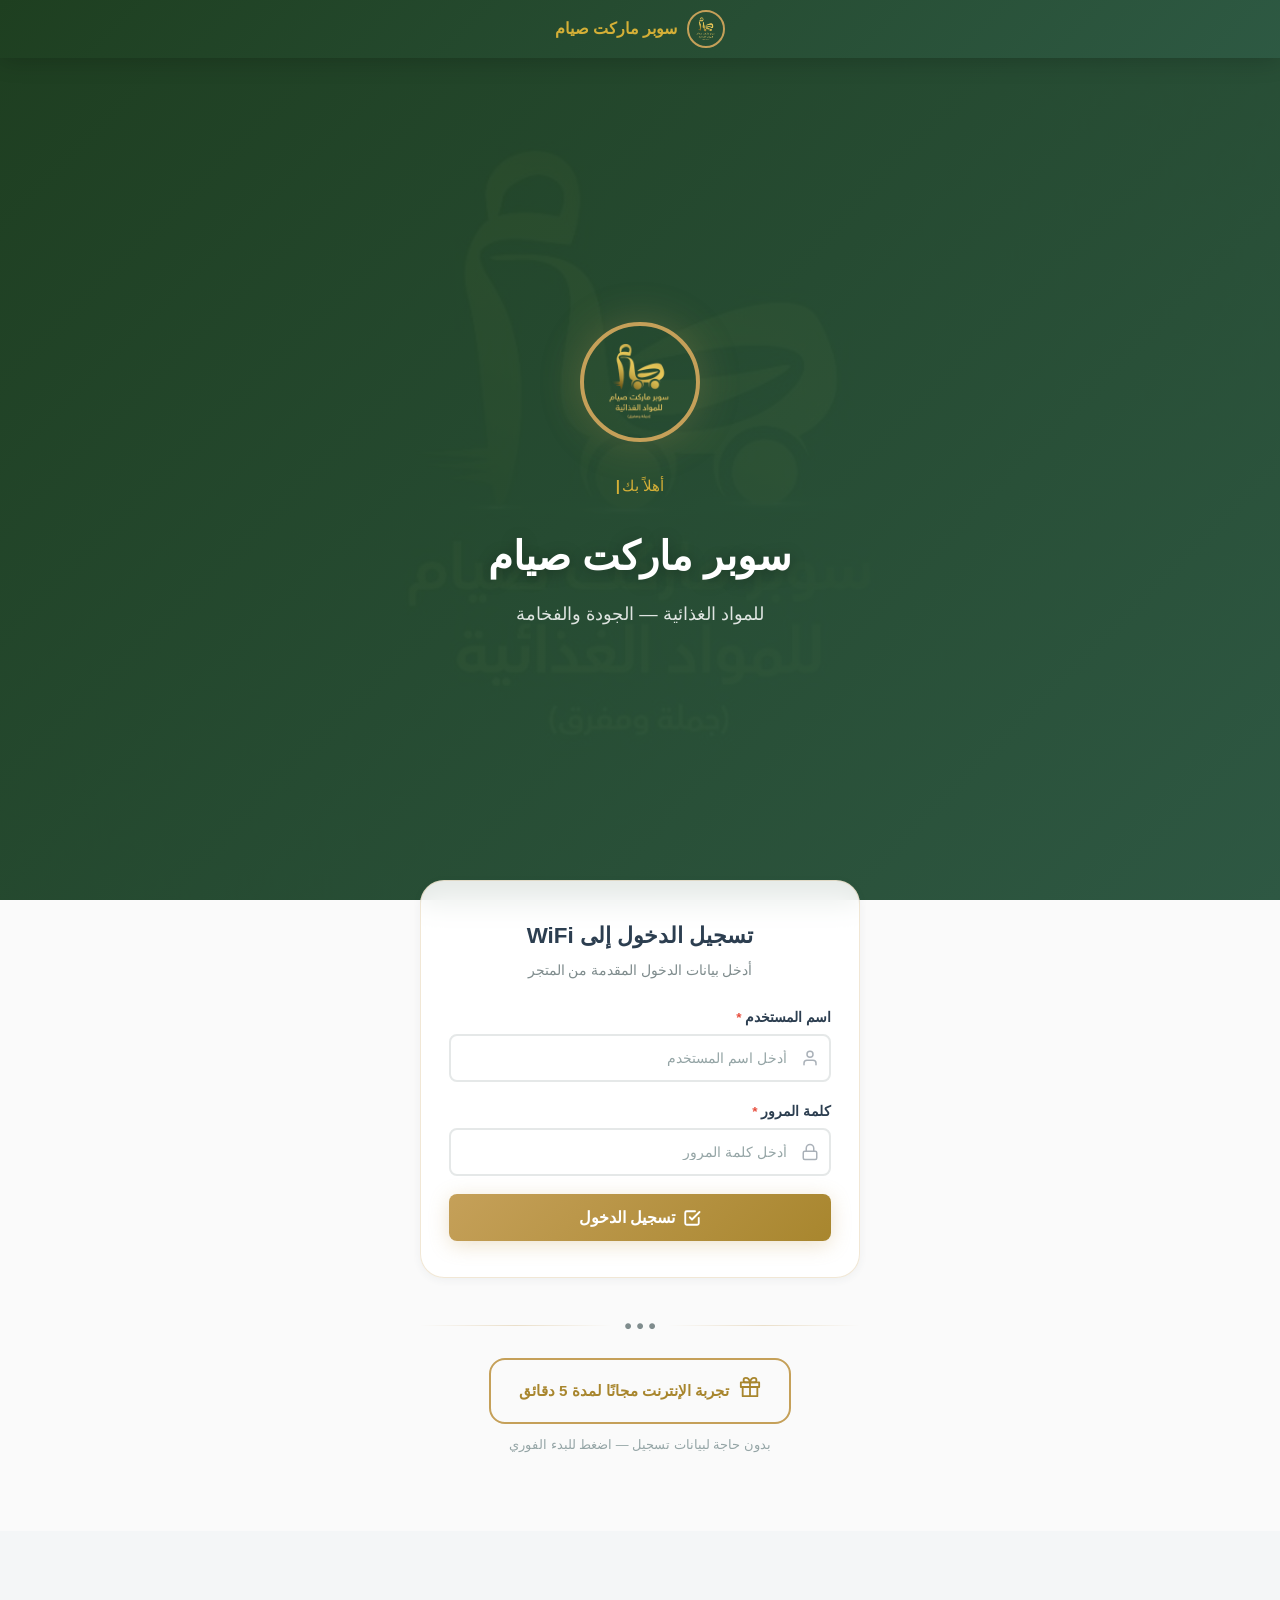
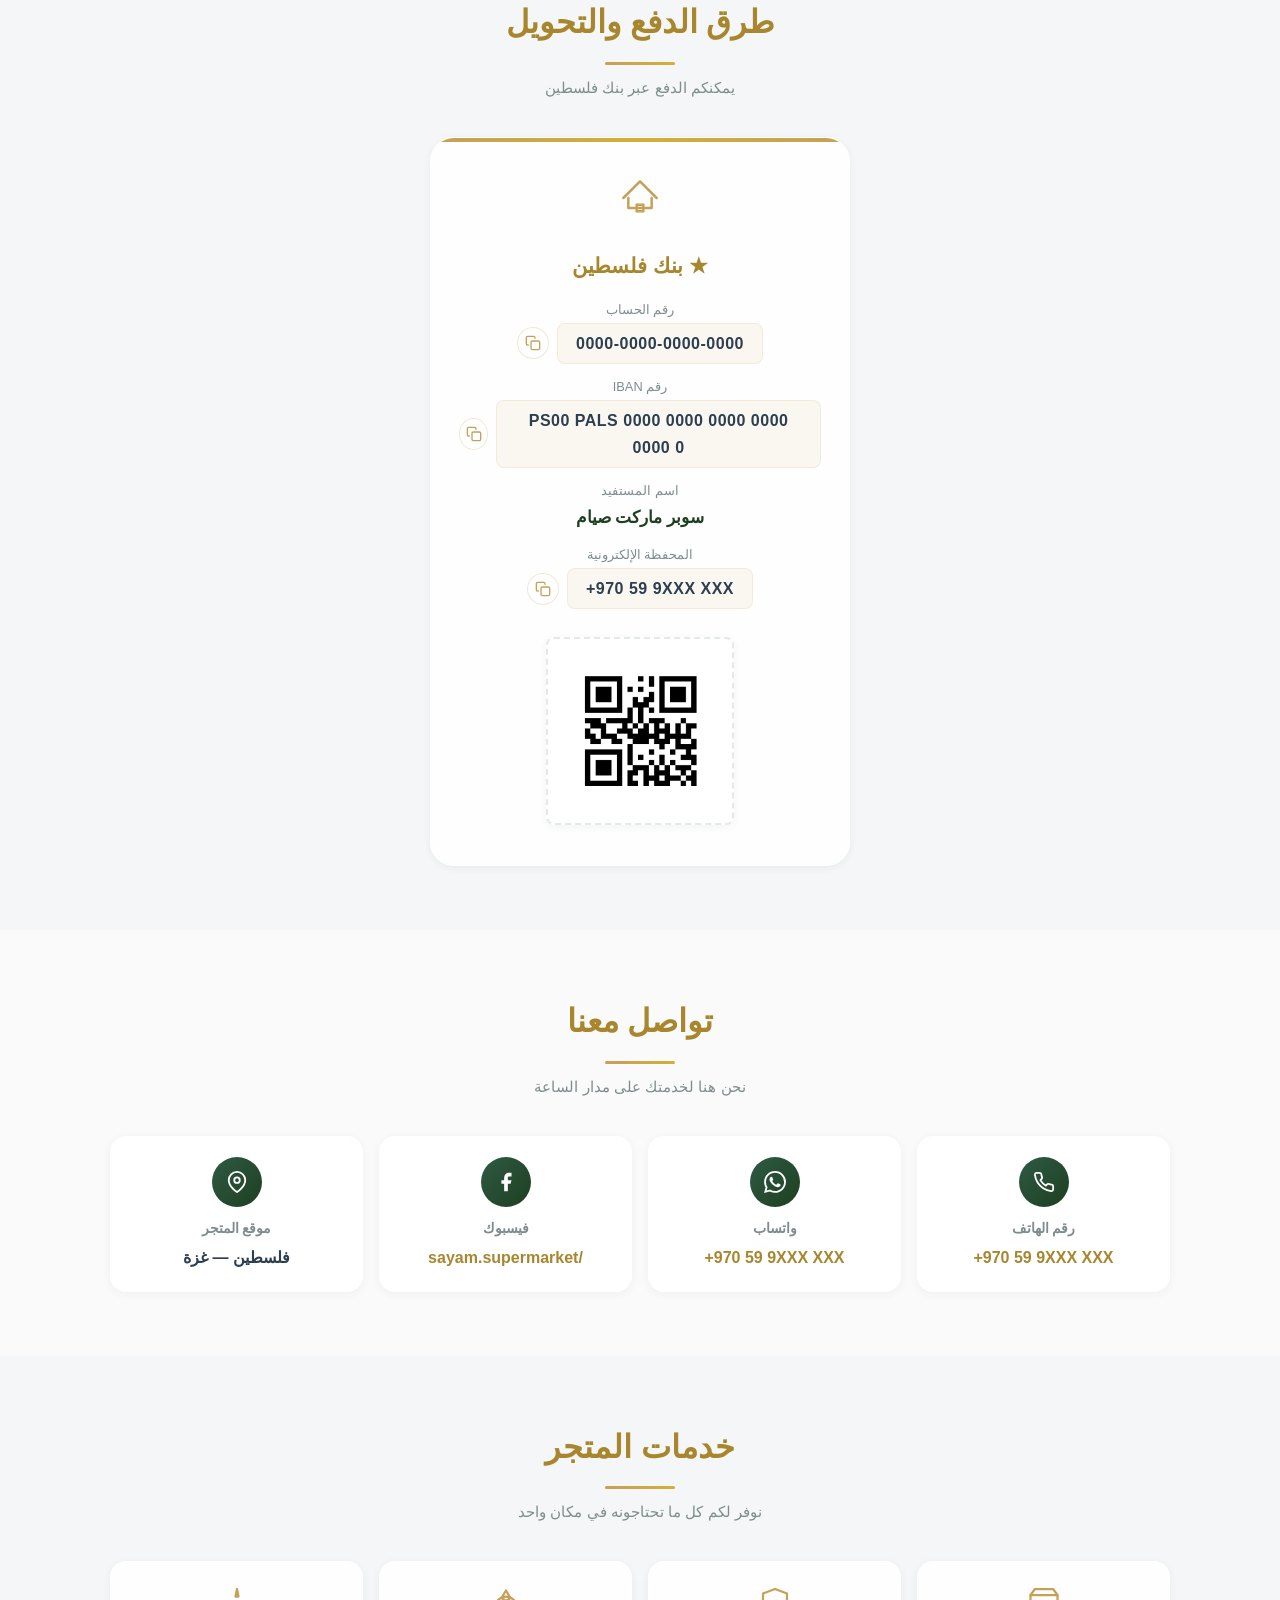
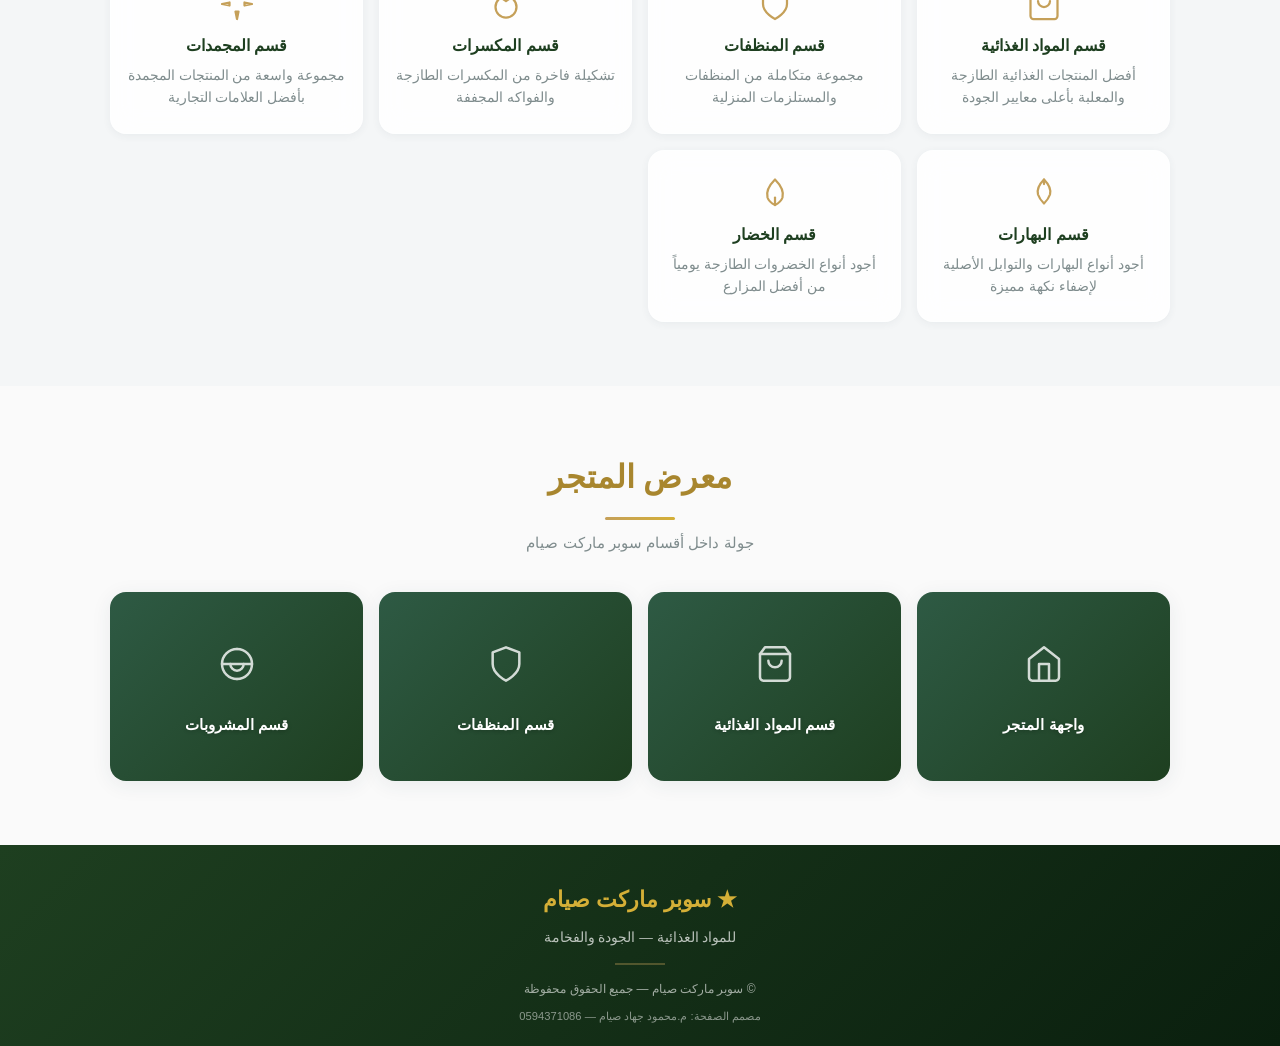
==== index.html @ f1953be9 "Rename indix.html to index.html" ====
<!DOCTYPE html>
<html lang="ar" dir="rtl">
<head>
  <meta charset="UTF-8">
  <meta name="viewport" content="width=device-width,initial-scale=1.0,maximum-scale=5.0,user-scalable=yes">
  <meta http-equiv="X-UA-Compatible" content="IE=edge">
  <title>سوبر ماركت صيام - WiFi Hotspot</title>
  <meta name="description" content="بوابة الدخول لشبكة WiFi - سوبر ماركت صيام">
  <meta name="theme-color" content="#1E3F20">
  <link rel="stylesheet" href="style.css">
</head>
<body>

  <!-- ===== HEADER ===== -->
  <header class="header">
    <div class="container">
      <div class="header-brand">
        <img src="images/logo.png" alt="سوبر ماركت صيام" class="header-logo">
        <span class="header-title">سوبر ماركت صيام</span>
      </div>
    </div>
  </header>

  <!-- ===== HERO ===== -->
  <section class="hero">
    <div class="hero-bg"></div>
    <div class="hero-content">
      <div class="hero-logo-wrap">
        <img src="images/logo.png" alt="سوبر ماركت صيام" class="hero-logo">
      </div>
      <div class="hero-typing" id="hero-typing"></div>
      <h1 class="hero-title">سوبر ماركت صيام</h1>
      <p class="hero-subtitle">للمواد الغذائية — الجودة والفخامة</p>
    </div>
  </section>

  <!-- ===== LOGIN ===== -->
  <section class="login-section">
    <div class="container">

      <div class="login-card glass-card gold-border">
        <div class="login-card-header">
          <h2>تسجيل الدخول إلى WiFi</h2>
          <p>أدخل بيانات الدخول المقدمة من المتجر</p>
        </div>
        <form id="login-form" action="$(link-login-only)" method="post" autocomplete="off">
          <input type="hidden" name="dst" value="$(link-orig)">
          <input type="hidden" name="popup" value="true">
          <div class="form-group">
            <label for="login-username">اسم المستخدم <span class="required">*</span></label>
            <div class="input-wrapper">
              <span class="input-icon">
                <svg viewBox="0 0 24 24" width="18" height="18" fill="none" stroke="currentColor" stroke-width="2" stroke-linecap="round" stroke-linejoin="round"><path d="M20 21v-2a4 4 0 0 0-4-4H8a4 4 0 0 0-4 4v2"/><circle cx="12" cy="7" r="4"/></svg>
              </span>
              <input type="text" id="login-username" name="username" placeholder="أدخل اسم المستخدم" required autocomplete="username">
            </div>
          </div>
          <div class="form-group">
            <label for="login-password">كلمة المرور <span class="required">*</span></label>
            <div class="input-wrapper">
              <span class="input-icon">
                <svg viewBox="0 0 24 24" width="18" height="18" fill="none" stroke="currentColor" stroke-width="2" stroke-linecap="round" stroke-linejoin="round"><rect x="3" y="11" width="18" height="11" rx="2" ry="2"/><path d="M7 11V7a5 5 0 0 1 10 0v4"/></svg>
              </span>
              <input type="password" id="login-password" name="password" placeholder="أدخل كلمة المرور" required autocomplete="current-password">
            </div>
          </div>
          <button type="submit" id="login-btn" class="btn btn-primary">
            <svg viewBox="0 0 24 24" width="18" height="18" fill="none" stroke="currentColor" stroke-width="2.5" stroke-linecap="round" stroke-linejoin="round"><polyline points="9 11 12 14 22 4"/><path d="M21 12v7a2 2 0 0 1-2 2H5a2 2 0 0 1-2-2V5a2 2 0 0 1 2-2h11"/></svg>
            تسجيل الدخول
          </button>
        </form>
      </div>

      <div class="trial-section">
        <div class="trial-divider"><span>&#9679; &#9679; &#9679;</span></div>
        <a href="$(link-login-only)?dst=$(link-orig-esc)&username=T-$(mac-esc)" class="trial-btn" rel="nofollow">
          <span class="trial-btn-icon">
            <svg viewBox="0 0 24 24" width="22" height="22" fill="none" stroke="currentColor" stroke-width="2" stroke-linecap="round" stroke-linejoin="round"><polyline points="20 12 20 22 4 22 4 12"/><rect x="2" y="7" width="20" height="5"/><line x1="12" y1="7" x2="12" y2="22"/><path d="M12 7H7.5a2.5 2.5 0 0 1 0-5C11 2 12 7 12 7z"/><path d="M12 7h4.5a2.5 2.5 0 0 0 0-5C13 2 12 7 12 7z"/></svg>
          </span>
          تجربة الإنترنت مجانًا لمدة 5 دقائق
        </a>
        <span class="trial-hint">بدون حاجة لبيانات تسجيل — اضغط للبدء الفوري</span>
      </div>

    </div>
  </section>

  <!-- ===== PAYMENT ===== -->
  <section class="section payment">
    <div class="container">
      <h2 class="section-title">طرق الدفع والتحويل</h2>
      <p class="section-subtitle">يمكنكم الدفع عبر بنك فلسطين</p>
      <div class="payment-single glass-card animate-on-scroll">
        <div class="payment-icon">
          <svg viewBox="0 0 24 24" width="40" height="40" fill="none" stroke="var(--gold)" stroke-width="1.5" stroke-linecap="round" stroke-linejoin="round"><polyline points="2 12 12 2 22 12"/><path d="M5 12v6h14v-6"/><rect x="10" y="16" width="4" height="4"/></svg>
        </div>
        <div class="payment-bank-name">&#9733; بنك فلسطين</div>
        <div class="payment-row">
          <div class="label">رقم الحساب</div>
          <div class="value-copy-wrap">
            <span class="value" dir="ltr">0000-0000-0000-0000</span>
            <button class="copy-btn" data-copy="0000-0000-0000-0000" data-msg="تم نسخ رقم الحساب" type="button" title="نسخ">
              <svg viewBox="0 0 24 24" width="16" height="16" fill="none" stroke="currentColor" stroke-width="2" stroke-linecap="round" stroke-linejoin="round"><rect x="9" y="9" width="13" height="13" rx="2" ry="2"/><path d="M5 15H4a2 2 0 0 1-2-2V4a2 2 0 0 1 2-2h9a2 2 0 0 1 2 2v1"/></svg>
            </button>
          </div>
        </div>
        <div class="payment-row">
          <div class="label">رقم IBAN</div>
          <div class="value-copy-wrap">
            <span class="value" dir="ltr">PS00 PALS 0000 0000 0000 0000 0000 0</span>
            <button class="copy-btn" data-copy="PS00 PALS 0000 0000 0000 0000 0000 0" data-msg="تم نسخ IBAN" type="button" title="نسخ">
              <svg viewBox="0 0 24 24" width="16" height="16" fill="none" stroke="currentColor" stroke-width="2" stroke-linecap="round" stroke-linejoin="round"><rect x="9" y="9" width="13" height="13" rx="2" ry="2"/><path d="M5 15H4a2 2 0 0 1-2-2V4a2 2 0 0 1 2-2h9a2 2 0 0 1 2 2v1"/></svg>
            </button>
          </div>
        </div>
        <div class="payment-row">
          <div class="label">اسم المستفيد</div>
          <span class="payment-beneficiary">سوبر ماركت صيام</span>
        </div>
        <div class="payment-row">
          <div class="label">المحفظة الإلكترونية</div>
          <div class="value-copy-wrap">
            <span class="value" dir="ltr">+970 59 9XXX XXX</span>
            <button class="copy-btn" data-copy="+970 59 9XXX XXX" data-msg="تم نسخ رقم المحفظة" type="button" title="نسخ">
              <svg viewBox="0 0 24 24" width="16" height="16" fill="none" stroke="currentColor" stroke-width="2" stroke-linecap="round" stroke-linejoin="round"><rect x="9" y="9" width="13" height="13" rx="2" ry="2"/><path d="M5 15H4a2 2 0 0 1-2-2V4a2 2 0 0 1 2-2h9a2 2 0 0 1 2 2v1"/></svg>
            </button>
          </div>
        </div>
        <div class="payment-qr-wrap">
          <img src="images/payment-qr.png" alt="QR Code بنك فلسطين" class="payment-qr">
        </div>
      </div>
    </div>
  </section>

  <!-- ===== CONTACT ===== -->
  <section class="section contact">
    <div class="container">
      <h2 class="section-title">تواصل معنا</h2>
      <p class="section-subtitle">نحن هنا لخدمتك على مدار الساعة</p>
      <div class="contact-grid">

        <div class="contact-card glass-card animate-on-scroll stagger-1">
          <div class="contact-card-icon">
            <svg viewBox="0 0 24 24" width="22" height="22" fill="none" stroke="currentColor" stroke-width="2" stroke-linecap="round" stroke-linejoin="round"><path d="M22 16.92v3a2 2 0 0 1-2.18 2 19.79 19.79 0 0 1-8.63-3.07 19.5 19.5 0 0 1-6-6 19.79 19.79 0 0 1-3.07-8.67A2 2 0 0 1 4.11 2h3a2 2 0 0 1 2 1.72 12.84 12.84 0 0 0 .7 2.81 2 2 0 0 1-.45 2.11L8.09 9.91a16 16 0 0 0 6 6l1.27-1.27a2 2 0 0 1 2.11-.45 12.84 12.84 0 0 0 2.81.7A2 2 0 0 1 22 16.92z"/></svg>
          </div>
          <h3>رقم الهاتف</h3>
          <p class="value" dir="ltr"><a href="tel:+970599XXXXXXX">+970 59 9XXX XXX</a></p>
        </div>

        <div class="contact-card glass-card animate-on-scroll stagger-2">
          <div class="contact-card-icon">
            <svg viewBox="0 0 24 24" width="22" height="22" fill="currentColor"><path d="M17.472 14.382c-.297-.149-1.758-.867-2.03-.967-.273-.099-.471-.148-.67.15-.197.297-.767.966-.94 1.164-.173.199-.347.223-.644.075-.297-.15-1.255-.463-2.39-1.475-.883-.788-1.48-1.761-1.653-2.059-.173-.297-.018-.458.13-.606.134-.133.298-.347.446-.52.149-.174.198-.298.298-.497.099-.198.05-.371-.025-.52-.075-.149-.669-1.612-.916-2.207-.242-.579-.487-.5-.669-.51-.173-.008-.371-.01-.57-.01-.198 0-.52.074-.792.372-.272.297-1.04 1.016-1.04 2.479 0 1.462 1.065 2.875 1.213 3.074.149.198 2.096 3.2 5.077 4.487.709.306 1.262.489 1.694.625.712.227 1.36.195 1.871.118.571-.085 1.758-.719 2.006-1.413.248-.694.248-1.289.173-1.413-.074-.124-.272-.198-.57-.347m-5.421 7.403h-.004a9.87 9.87 0 01-5.031-1.378l-.361-.214-3.741.982.998-3.648-.235-.374a9.86 9.86 0 01-1.51-5.26c.001-5.45 4.436-9.884 9.888-9.884 2.64 0 5.122 1.03 6.988 2.898a9.825 9.825 0 012.893 6.994c-.003 5.45-4.437 9.884-9.885 9.884m8.413-18.297A11.815 11.815 0 0012.05 0C5.495 0 .16 5.335.157 11.892c0 2.096.547 4.142 1.588 5.945L.057 24l6.305-1.654a11.882 11.882 0 005.683 1.448h.005c6.554 0 11.89-5.335 11.893-11.893a11.821 11.821 0 00-3.48-8.413z"/></svg>
          </div>
          <h3>واتساب</h3>
          <p class="value" dir="ltr"><a href="https://wa.me/970599XXXXXXX" target="_blank" rel="noopener">+970 59 9XXX XXX</a></p>
        </div>

        <div class="contact-card glass-card animate-on-scroll stagger-3">
          <div class="contact-card-icon">
            <svg viewBox="0 0 24 24" width="22" height="22" fill="currentColor"><path d="M18 2h-3a5 5 0 00-5 5v3H7v4h3v8h4v-8h3l1-4h-4V7a1 1 0 011-1h3z"/></svg>
          </div>
          <h3>فيسبوك</h3>
          <p class="value"><a href="https://facebook.com/sayam.supermarket" target="_blank" rel="noopener">/sayam.supermarket</a></p>
        </div>

        <div class="contact-card glass-card animate-on-scroll stagger-4">
          <div class="contact-card-icon">
            <svg viewBox="0 0 24 24" width="22" height="22" fill="none" stroke="currentColor" stroke-width="2" stroke-linecap="round" stroke-linejoin="round"><path d="M21 10c0 7-9 13-9 13s-9-6-9-13a9 9 0 0118 0z"/><circle cx="12" cy="10" r="3"/></svg>
          </div>
          <h3>موقع المتجر</h3>
          <p class="value">فلسطين — غزة</p>
        </div>

      </div>
    </div>
  </section>

  <!-- ===== SERVICES ===== -->
  <section class="section services">
    <div class="container">
      <h2 class="section-title">خدمات المتجر</h2>
      <p class="section-subtitle">نوفر لكم كل ما تحتاجونه في مكان واحد</p>
      <div class="services-grid">

        <div class="service-card glass-card animate-on-scroll stagger-1">
          <span class="service-card-icon">
            <svg viewBox="0 0 24 24" width="36" height="36" fill="none" stroke="var(--gold)" stroke-width="1.5" stroke-linecap="round" stroke-linejoin="round"><path d="M6 2L3 6v14a2 2 0 002 2h14a2 2 0 002-2V6l-3-4z"/><line x1="3" y1="6" x2="21" y2="6"/><path d="M16 10a4 4 0 01-8 0"/></svg>
          </span>
          <h3>قسم المواد الغذائية</h3>
          <p>أفضل المنتجات الغذائية الطازجة والمعلبة بأعلى معايير الجودة</p>
        </div>

        <div class="service-card glass-card animate-on-scroll stagger-2">
          <span class="service-card-icon">
            <svg viewBox="0 0 24 24" width="36" height="36" fill="none" stroke="var(--gold)" stroke-width="1.5" stroke-linecap="round" stroke-linejoin="round"><path d="M12 22s8-4 8-10V5l-8-3-8 3v7c0 6 8 10 8 10z"/></svg>
          </span>
          <h3>قسم المنظفات</h3>
          <p>مجموعة متكاملة من المنظفات والمستلزمات المنزلية</p>
        </div>

        <div class="service-card glass-card animate-on-scroll stagger-3">
          <span class="service-card-icon">
            <svg viewBox="0 0 24 24" width="36" height="36" fill="none" stroke="var(--gold)" stroke-width="1.5" stroke-linecap="round" stroke-linejoin="round"><circle cx="12" cy="14" r="7"/><path d="M9 8l3-5 3 5-3 2z"/></svg>
          </span>
          <h3>قسم المكسرات</h3>
          <p>تشكيلة فاخرة من المكسرات الطازجة والفواكه المجففة</p>
        </div>

        <div class="service-card glass-card animate-on-scroll stagger-4">
          <span class="service-card-icon">
            <svg viewBox="0 0 24 24" width="36" height="36" fill="none" stroke="var(--gold)" stroke-width="1.5" stroke-linecap="round" stroke-linejoin="round"><path d="M12 2l1 5h-2zM12 22l-1-5h2zM2 12l5-1v2zM22 12l-5-1v2z"/></svg>
          </span>
          <h3>قسم المجمدات</h3>
          <p>مجموعة واسعة من المنتجات المجمدة بأفضل العلامات التجارية</p>
        </div>

        <div class="service-card glass-card animate-on-scroll stagger-5">
          <span class="service-card-icon">
            <svg viewBox="0 0 24 24" width="36" height="36" fill="none" stroke="var(--gold)" stroke-width="1.5" stroke-linecap="round" stroke-linejoin="round"><path d="M12 3c-3 3-5 6-4 10 1 3 3 5 4 6 1-1 3-3 4-6 1-4-1-7-4-10z"/><line x1="12" y1="3" x2="12" y2="6"/></svg>
          </span>
          <h3>قسم البهارات</h3>
          <p>أجود أنواع البهارات والتوابل الأصلية لإضفاء نكهة مميزة</p>
        </div>

        <div class="service-card glass-card animate-on-scroll stagger-6">
          <span class="service-card-icon">
            <svg viewBox="0 0 24 24" width="36" height="36" fill="none" stroke="var(--gold)" stroke-width="1.5" stroke-linecap="round" stroke-linejoin="round"><path d="M12 3c-4 4-6 8-5 12 1 3 5 5 5 5s4-2 5-5c1-4-1-8-5-12z"/><line x1="12" y1="15" x2="12" y2="20"/></svg>
          </span>
          <h3>قسم الخضار</h3>
          <p>أجود أنواع الخضروات الطازجة يومياً من أفضل المزارع</p>
        </div>

      </div>
    </div>
  </section>

  <!-- ===== GALLERY ===== -->
  <section class="section gallery">
    <div class="container">
      <h2 class="section-title">معرض المتجر</h2>
      <p class="section-subtitle">جولة داخل أقسام سوبر ماركت صيام</p>
      <div class="gallery-grid">

        <div class="gallery-item animate-on-scroll stagger-1">
          <img src="images/store.jpg" alt="سوبر ماركت صيام - واجهة المتجر">
          <div class="gallery-placeholder" style="display:none">
            <span class="gallery-placeholder-icon">
              <svg viewBox="0 0 24 24" width="40" height="40" fill="none" stroke="currentColor" stroke-width="1.5" stroke-linecap="round" stroke-linejoin="round"><path d="M3 9l9-7 9 7v11a2 2 0 01-2 2H5a2 2 0 01-2-2z"/><polyline points="9 22 9 12 15 12 15 22"/></svg>
            </span>
            <span>واجهة المتجر</span>
          </div>
        </div>

        <div class="gallery-item animate-on-scroll stagger-2">
          <div class="gallery-placeholder">
            <span class="gallery-placeholder-icon">
              <svg viewBox="0 0 24 24" width="40" height="40" fill="none" stroke="currentColor" stroke-width="1.5" stroke-linecap="round" stroke-linejoin="round"><path d="M6 2L3 6v14a2 2 0 002 2h14a2 2 0 002-2V6l-3-4z"/><line x1="3" y1="6" x2="21" y2="6"/><path d="M16 10a4 4 0 01-8 0"/></svg>
            </span>
            <span>قسم المواد الغذائية</span>
          </div>
        </div>

        <div class="gallery-item animate-on-scroll stagger-3">
          <div class="gallery-placeholder">
            <span class="gallery-placeholder-icon">
              <svg viewBox="0 0 24 24" width="40" height="40" fill="none" stroke="currentColor" stroke-width="1.5" stroke-linecap="round" stroke-linejoin="round"><path d="M12 22s8-4 8-10V5l-8-3-8 3v7c0 6 8 10 8 10z"/></svg>
            </span>
            <span>قسم المنظفات</span>
          </div>
        </div>

        <div class="gallery-item animate-on-scroll stagger-4">
          <div class="gallery-placeholder">
            <span class="gallery-placeholder-icon">
              <svg viewBox="0 0 24 24" width="40" height="40" fill="none" stroke="currentColor" stroke-width="1.5" stroke-linecap="round" stroke-linejoin="round"><path d="M12 21a9 9 0 010-18"/><path d="M12 3a9 9 0 010 18"/><path d="M3 12h18"/><path d="M16 12a4 4 0 01-8 0"/></svg>
            </span>
            <span>قسم المشروبات</span>
          </div>
        </div>

      </div>
    </div>
  </section>

  <!-- ===== FOOTER ===== -->
  <footer class="footer">
    <div class="container">
      <div class="footer-brand">&#9733; سوبر ماركت <span class="footer-gold">صيام</span></div>
      <p class="footer-text">للمواد الغذائية — الجودة والفخامة</p>
      <div class="footer-divider"></div>
      <p class="footer-copyright">&copy; سوبر ماركت صيام — جميع الحقوق محفوظة</p>
      <p class="footer-credit">مصمم الصفحة: م.محمود جهاد صيام — 0594371086</p>
    </div>
  </footer>

  <script src="script.js"></script>
</body>
</html>
---- style.css ----
/* ========================================
   سوبر ماركت صيام - MikroTik Hotspot Portal
   style.css — الهوية الذهبية الفاخرة
   ======================================== */

/* ===== CUSTOM PROPERTIES (قابلة للتعديل) ===== */
:root {
  --gold: #C5A059;
  --gold-light: #D4AF37;
  --gold-dark: #A8862E;
  --green-dark: #1E3F20;
  --green-medium: #2E5A44;
  --charcoal: #2C3E50;
  --bg-main: #FAFAFA;
  --bg-card: #FFFFFF;
  --bg-secondary: #F4F6F7;
  --text-body: #2C3E50;
  --text-muted: #7F8C8D;
  --text-light: #95A5A6;
  --border-light: #E5E8E8;
  --shadow-sm: 0 2px 8px rgba(44,62,80,.06);
  --shadow-md: 0 4px 20px rgba(44,62,80,.08);
  --shadow-lg: 0 8px 40px rgba(44,62,80,.12);
  --shadow-gold: 0 4px 20px rgba(197,160,89,.3);
  --glass-bg: rgba(255,255,255,.88);
  --glass-border: 1px solid rgba(255,255,255,.3);
  --glass-blur: blur(14px);
  --radius-sm: 8px;
  --radius-md: 16px;
  --radius-lg: 24px;
  --max-width: 1100px;
  --font-main: 'Segoe UI',Tahoma,Arial,sans-serif;
}

/* ===== RESET ===== */
*,*::before,*::after{margin:0;padding:0;box-sizing:border-box}
html{scroll-behavior:smooth;-webkit-text-size-adjust:100%}
body{
  font-family:var(--font-main);font-size:1rem;line-height:1.7;
  color:var(--text-body);background:var(--bg-main);
  direction:rtl;min-height:100vh;overflow-x:hidden
}
a{text-decoration:none;color:inherit}
img{max-width:100%;height:auto;display:block}
ul{list-style:none}

/* ===== KEYFRAMES ===== */
@keyframes fadeInUp{from{opacity:0;transform:translateY(30px)}to{opacity:1;transform:translateY(0)}}
@keyframes fadeIn{from{opacity:0}to{opacity:1}}
@keyframes scaleIn{from{opacity:0;transform:scale(.9)}to{opacity:1;transform:scale(1)}}
@keyframes pulse{0%,100%{transform:scale(1)}50%{transform:scale(1.05)}}
@keyframes slideDown{from{opacity:0;transform:translateY(-20px)}to{opacity:1;transform:translateY(0)}}
@keyframes shimmer{0%{background-position:-200% 0}100%{background-position:200% 0}}
@keyframes goldPulse{0%,100%{box-shadow:0 0 0 0 rgba(197,160,89,.4)}50%{box-shadow:0 0 0 12px rgba(197,160,89,0)}}
@keyframes goldenAura{0%,100%{box-shadow:0 0 25px rgba(197,160,89,.2),0 0 50px rgba(197,160,89,.08);border-color:var(--gold)}50%{box-shadow:0 0 45px rgba(197,160,89,.35),0 0 90px rgba(197,160,89,.15),0 0 130px rgba(197,160,89,.06);border-color:var(--gold-light)}}
@keyframes float{0%,100%{transform:translateY(0)}50%{transform:translateY(6px)}}
@keyframes glow{0%,100%{text-shadow:0 0 8px rgba(197,160,89,.3)}50%{text-shadow:0 0 20px rgba(197,160,89,.6)}}
@keyframes bgShift{0%{background-position:0% 50%}50%{background-position:100% 50%}100%{background-position:0% 50%}}
@keyframes countIn{from{opacity:0;transform:translateY(10px)}to{opacity:1;transform:translateY(0)}}

/* ===== UTILITY ===== */
.container{width:100%;max-width:var(--max-width);margin:0 auto;padding:0 20px}
.section{padding:64px 0}
.section-title{
  font-size:2rem;color:var(--gold-dark);text-align:center;margin-bottom:10px;
  font-weight:800;position:relative
}
.section-title::after{
  content:'';display:block;width:70px;height:3px;
  background:linear-gradient(90deg,var(--gold),var(--gold-light));
  margin:12px auto 0;border-radius:2px
}
.section-subtitle{text-align:center;color:var(--text-muted);font-size:.95rem;margin-bottom:36px}
.glass-card{
  background:var(--glass-bg);backdrop-filter:var(--glass-blur);
  -webkit-backdrop-filter:var(--glass-blur);border:var(--glass-border);
  border-radius:var(--radius-md);box-shadow:var(--shadow-sm);
  transition:transform .35s ease,box-shadow .35s ease
}
.glass-card:hover{transform:translateY(-4px);box-shadow:var(--shadow-md)}
.gold-border{border:1px solid rgba(197,160,89,.25)}

/* ===== HEADER ===== */
.header{
  position:fixed;top:0;left:0;right:0;z-index:1000;
  background:linear-gradient(135deg,rgba(30,63,32,.97),rgba(46,90,68,.97));
  color:#fff;padding:10px 0;box-shadow:0 2px 24px rgba(0,0,0,.2);
  animation:slideDown .4s ease
}
.header .container{display:flex;align-items:center;justify-content:center}
.header-brand{display:flex;align-items:center;gap:10px}
.header-logo{width:38px;height:38px;border-radius:50%;object-fit:cover;border:2px solid var(--gold);flex-shrink:0}
.header-title{font-size:1rem;font-weight:700;color:var(--gold-light)}
@media(max-width:640px){
  .header-logo{width:32px;height:32px}
  .header-title{font-size:.9rem}
}

/* ===== HERO ===== */
.hero{
  position:relative;min-height:100vh;display:flex;align-items:center;justify-content:center;
  padding:90px 16px 50px;overflow:hidden;
  background:linear-gradient(135deg,#1E3F20 0%,#2E5A44 50%,#1E3F20 100%);
  background-size:200% 200%;animation:bgShift 12s ease infinite
}
.hero-bg{position:absolute;inset:0;background:url('images/background.jpg') center/cover no-repeat;z-index:0;opacity:.25}
.hero-bg::after{content:'';position:absolute;inset:0;background:linear-gradient(135deg,rgba(30,63,32,.85),rgba(46,90,68,.9));z-index:1}
.hero-content{position:relative;z-index:2;text-align:center;max-width:650px;width:100%}
.hero-logo-wrap{
  display:flex;justify-content:center;margin-bottom:20px;margin-top:40px;
  animation:scaleIn .8s ease;
  position:relative;z-index:1001
}
.hero-logo{
  width:120px;height:120px;border-radius:50%;object-fit:cover;
  border:4px solid var(--gold);box-shadow:0 0 40px rgba(197,160,89,.25);
  animation:goldenAura 3s ease infinite
}
.hero-title{
  font-size:2.5rem;color:#fff;font-weight:800;margin-bottom:8px;
  text-shadow:0 2px 16px rgba(0,0,0,.3);animation:glow 3s ease infinite
}
.hero-subtitle{font-size:1.15rem;color:rgba(255,255,255,.85);margin-bottom:28px;font-weight:300}
.hero-typing{
  font-size:.95rem;color:var(--gold-light);height:48px;
  padding:0;margin-bottom:12px;
  display:flex;align-items:center;justify-content:center;overflow:hidden;
  animation:fadeIn .5s ease
}
.hero-typing::after{
  content:'|';display:inline;animation:blink 1s step-end infinite;
  color:var(--gold-light);font-weight:700;margin-right:2px
}
@keyframes blink{50%{opacity:0}}

/* ===== LOGIN ===== */
.login-section{position:relative;margin-top:-20px;z-index:3;padding-bottom:40px}
.login-card{max-width:440px;margin:0 auto;padding:36px 28px;animation:scaleIn .5s ease;border-radius:var(--radius-lg)}
.login-card-header{text-align:center;margin-bottom:24px}
.login-card-header h2{font-size:1.4rem;color:var(--charcoal);margin-bottom:4px}
.login-card-header p{color:var(--text-muted);font-size:.85rem}
.form-group{margin-bottom:18px}
.form-group label{display:block;font-size:.85rem;font-weight:600;color:var(--charcoal);margin-bottom:5px}
.form-group label .required{color:#e74c3c}
.input-wrapper{position:relative}
.input-wrapper .input-icon{position:absolute;right:12px;top:50%;transform:translateY(-50%);opacity:.4;pointer-events:none;display:flex}
.input-wrapper input{
  width:100%;padding:13px 42px 13px 14px;
  font-size:16px;font-family:var(--font-main);
  border:2px solid var(--border-light);border-radius:var(--radius-sm);
  background:var(--bg-card);color:var(--charcoal);
  transition:border-color .25s ease,box-shadow .25s ease;
  outline:none;-webkit-appearance:none
}
.input-wrapper input:focus{border-color:var(--gold);box-shadow:0 0 0 3px rgba(197,160,89,.12)}
.input-wrapper input::placeholder{color:var(--text-light);font-size:.85rem}

.btn svg{flex-shrink:0}
.btn{
  display:inline-flex;align-items:center;justify-content:center;gap:8px;
  padding:14px 24px;font-size:1rem;font-weight:700;
  font-family:var(--font-main);border:none;border-radius:var(--radius-sm);
  cursor:pointer;transition:all .25s ease;width:100%;text-align:center;
  -webkit-tap-highlight-color:transparent;user-select:none;position:relative;overflow:hidden
}
.btn-primary{
  background:linear-gradient(135deg,var(--gold),var(--gold-dark));
  color:#fff;box-shadow:var(--shadow-gold)
}
.btn-primary:hover,.btn-primary:focus-visible{transform:translateY(-2px);box-shadow:0 6px 25px rgba(197,160,89,.4)}
.btn-primary:active{transform:translateY(0)}
.btn-primary::after{
  content:'';position:absolute;top:-50%;left:-50%;width:200%;height:200%;
  background:linear-gradient(90deg,transparent,rgba(255,255,255,.15),transparent);
  transform:rotate(45deg) translateX(-100%);transition:transform .6s ease
}
.btn-primary:hover::after{transform:rotate(45deg) translateX(100%)}
.btn:disabled{opacity:.6;cursor:not-allowed;transform:none!important}

/* ===== TRIAL ===== */
.trial-section{text-align:center;padding:16px 0 36px}
.trial-divider{display:flex;align-items:center;gap:12px;margin:20px auto;max-width:440px}
.trial-divider::before,.trial-divider::after{content:'';flex:1;height:1px;background:linear-gradient(90deg,transparent,rgba(197,160,89,.3),transparent)}
.trial-divider span{font-size:.85rem;color:var(--text-muted);white-space:nowrap}
.trial-btn{
  display:inline-flex;align-items:center;justify-content:center;gap:10px;
  padding:14px 28px;font-size:.95rem;font-weight:700;
  font-family:var(--font-main);border:2px solid var(--gold);border-radius:var(--radius-md);
  cursor:pointer;transition:all .35s ease;
  background:transparent;color:var(--gold-dark);text-decoration:none;
  -webkit-tap-highlight-color:transparent;animation:pulse 3s ease infinite
}
.trial-btn:hover,.trial-btn:focus-visible{
  background:linear-gradient(135deg,var(--gold),var(--gold-dark));
  color:#fff;transform:translateY(-2px);animation:none;
  box-shadow:0 6px 25px rgba(197,160,89,.3)
}
.trial-btn-icon{font-size:20px;flex-shrink:0}
.trial-hint{display:block;margin-top:10px;font-size:.8rem;color:var(--text-light)}

/* ===== PAYMENT (بنك فلسطين فقط) ===== */
.payment{background:var(--bg-secondary)}
.payment-single{
  max-width:420px;margin:0 auto;padding:32px 28px;text-align:center;
  border-radius:var(--radius-lg);position:relative;overflow:hidden
}
.payment-single::before{
  content:'';position:absolute;top:0;left:0;right:0;height:4px;
  background:linear-gradient(90deg,var(--gold),var(--gold-light),var(--gold))
}
.payment-icon{font-size:40px;margin-bottom:10px}
.payment-bank-name{font-size:1.3rem;font-weight:800;color:var(--gold-dark);margin-bottom:16px}
.payment-row{margin-bottom:12px}
.payment-row .label{font-size:.8rem;color:var(--text-muted);margin-bottom:2px}
.payment-row .value{
  font-size:1rem;font-weight:700;color:var(--charcoal);
  direction:ltr;display:inline-block;padding:6px 18px;
  background:rgba(197,160,89,.08);border-radius:var(--radius-sm);
  border:1px solid rgba(197,160,89,.15);letter-spacing:.5px
}
.value-copy-wrap{display:inline-flex;align-items:center;gap:8px}
.copy-btn{
  display:inline-flex;align-items:center;justify-content:center;
  width:32px;height:32px;border-radius:50%;border:1px solid rgba(197,160,89,.25);
  background:var(--bg-card);color:var(--gold);cursor:pointer;
  transition:all .2s ease;padding:0;
  -webkit-tap-highlight-color:transparent
}
.copy-btn:hover{background:var(--gold);color:#fff;border-color:var(--gold);box-shadow:0 2px 12px rgba(197,160,89,.3)}
.copy-btn:active{transform:scale(.92)}
.payment-beneficiary{font-size:1.05rem;font-weight:700;color:var(--green-dark);margin-top:4px}
.payment-qr-wrap{margin-top:16px;padding:12px;background:var(--bg-card);border-radius:var(--radius-sm);display:inline-block;box-shadow:var(--shadow-sm);border:2px dashed var(--border-light)}
.payment-qr{width:160px;height:160px;object-fit:contain;display:block;margin:0 auto}

/* ===== CONTACT ===== */
.contact-grid{display:grid;grid-template-columns:repeat(auto-fit,minmax(200px,1fr));gap:16px;margin-top:28px}
.contact-card{padding:20px 16px;text-align:center}
.contact-card-icon{
  width:50px;height:50px;display:flex;align-items:center;justify-content:center;
  margin:0 auto 10px;
  background:linear-gradient(135deg,var(--green-medium),var(--green-dark));
  border-radius:50%;color:#fff;transition:transform .35s ease
}
.contact-card-icon svg{width:22px;height:22px}
.contact-card:hover .contact-card-icon{transform:scale(1.1) rotate(-5deg)}
.contact-card h3{font-size:.85rem;color:var(--text-muted);margin-bottom:4px}
.contact-card .value{font-size:1rem;font-weight:700;color:var(--charcoal);word-break:break-word}
.contact-card .value a{color:var(--gold-dark);transition:color .25s ease}
.contact-card .value a:hover{color:var(--gold)}

/* ===== SERVICES ===== */
.services{background:var(--bg-secondary)}
.services-grid{display:grid;grid-template-columns:repeat(auto-fit,minmax(220px,1fr));gap:16px;margin-top:28px}
.service-card{padding:24px 16px;text-align:center}
.service-card-icon{font-size:36px;margin-bottom:10px;display:flex;align-items:center;justify-content:center}
.service-card-icon svg{width:36px;height:36px}
.service-card h3{font-size:1rem;color:var(--green-dark);font-weight:700;margin-bottom:6px}
.service-card p{font-size:.85rem;color:var(--text-muted);line-height:1.6}

/* ===== GALLERY ===== */
.gallery{background:var(--bg-main)}
.gallery-grid{display:grid;grid-template-columns:repeat(auto-fit,minmax(220px,1fr));gap:16px;margin-top:28px}
.gallery-item{
  position:relative;border-radius:var(--radius-md);overflow:hidden;aspect-ratio:4/3;
  background:linear-gradient(135deg,var(--green-medium),var(--green-dark));
  box-shadow:var(--shadow-md);transition:transform .35s ease,box-shadow .35s ease
}
.gallery-item:hover{transform:scale(1.03);box-shadow:var(--shadow-lg)}
.gallery-item img{width:100%;height:100%;object-fit:cover}
.gallery-placeholder{
  width:100%;height:100%;display:flex;flex-direction:column;
  align-items:center;justify-content:center;
  color:#fff;font-size:.95rem;font-weight:600;
  padding:16px;text-align:center;text-shadow:0 1px 4px rgba(0,0,0,.2)
}
.gallery-placeholder-icon{font-size:40px;margin-bottom:8px;opacity:.8}

/* ===== FOOTER ===== */
.footer{background:linear-gradient(135deg,var(--green-dark),#0a1f0e);color:#fff;padding:36px 0 20px;text-align:center}
.footer-brand{font-size:1.4rem;font-weight:700;color:var(--gold-light);margin-bottom:6px}
.footer-text{font-size:.85rem;opacity:.7;margin-bottom:14px}
.footer-divider{width:50px;height:2px;background:rgba(197,160,89,.35);margin:14px auto}
.footer-copyright{font-size:.75rem;opacity:.6}
.footer-credit{font-size:.7rem;opacity:.5;margin-top:8px;direction:ltr}
.footer-gold{color:var(--gold-light)}

/* ===== TOAST ===== */
.toast-container{
  position:fixed;bottom:16px;left:50%;transform:translateX(-50%);z-index:9999;
  display:flex;flex-direction:column;gap:6px;pointer-events:none;width:90%;max-width:400px
}
.toast{
  padding:12px 20px;border-radius:var(--radius-sm);
  background:var(--glass-bg);backdrop-filter:var(--glass-blur);
  -webkit-backdrop-filter:var(--glass-blur);border:var(--glass-border);
  box-shadow:var(--shadow-md);font-size:.85rem;font-weight:500;
  animation:slideDown .25s ease;pointer-events:auto;text-align:center
}
.toast-success{border-right:4px solid #27ae60}
.toast-error{border-right:4px solid #e74c3c}
.toast-info{border-right:4px solid var(--gold)}

/* ===== ANIMATE ON SCROLL ===== */
.animate-on-scroll{opacity:0;transform:translateY(30px);transition:opacity .5s ease,transform .5s ease}
.animate-on-scroll.visible{opacity:1;transform:translateY(0)}
.stagger-1{transition-delay:0s}.stagger-2{transition-delay:.1s}.stagger-3{transition-delay:.2s}
.stagger-4{transition-delay:.3s}.stagger-5{transition-delay:.4s}.stagger-6{transition-delay:.5s}

/* ===== COUNTER ANIMATION ===== */
.counter-value{display:inline-block;animation:countIn .4s ease}

/* ===== SCROLLBAR ===== */
::-webkit-scrollbar{width:5px}
::-webkit-scrollbar-track{background:var(--bg-main)}
::-webkit-scrollbar-thumb{background:var(--gold);border-radius:3px}

/* ===== RESPONSIVE ===== */
@media(max-width:900px){
  .hero-title{font-size:2rem}.section-title{font-size:1.6rem}
}
@media(max-width:640px){
  .hero{min-height:auto;padding:60px 14px 24px}
  .hero-title{font-size:1.6rem}.hero-subtitle{font-size:1rem;margin-bottom:20px}
  .hero-logo{width:90px;height:90px}.hero-logo-wrap{margin-top:20px}
  .hero-typing{font-size:.85rem;height:52px}
  .login-card{padding:24px 16px;margin:0 8px}
  .login-card-header h2{font-size:1.2rem}
  .section{padding:40px 0}
  .section-title{font-size:1.3rem}
  .section-subtitle{margin-bottom:20px;font-size:.85rem}
  .payment-single{padding:24px 18px;margin:0 8px}
  .payment-qr{width:130px;height:130px}
  .contact-grid{grid-template-columns:1fr 1fr;gap:12px}
  .contact-card{padding:16px 12px}
  .contact-card-icon{width:44px;height:44px;font-size:20px}
  .services-grid{gap:14px}
  .gallery-grid{grid-template-columns:1fr 1fr;gap:12px}
  .trial-btn{padding:12px 20px;font-size:.85rem}
  .login-section{margin-top:-10px}
}
@media(max-width:420px){
  .hero-title{font-size:1.3rem}.hero{padding:50px 12px 20px}
  .login-section{margin-top:0}
  .hero-logo{width:72px;height:72px}.hero-logo-wrap{margin-top:10px}
  .login-card{padding:18px 12px}
  .login-card-header h2{font-size:1.05rem}
  .input-wrapper input{font-size:16px;padding:12px 36px 12px 12px}
  .btn{padding:12px 16px;font-size:.9rem}
  .contact-grid{grid-template-columns:1fr;gap:10px}
  .gallery-grid{grid-template-columns:1fr;gap:12px}
  .payment-single{padding:18px 14px}
  .payment-qr{width:120px;height:120px}
  .payment-row .value{font-size:.85rem;padding:4px 12px}
  .trial-hint{font-size:.75rem}
  .footer{padding:24px 0 14px}.footer-brand{font-size:1.15rem}
  .header-logo{width:32px;height:32px}
  .toast{padding:10px 16px;font-size:.8rem}
}
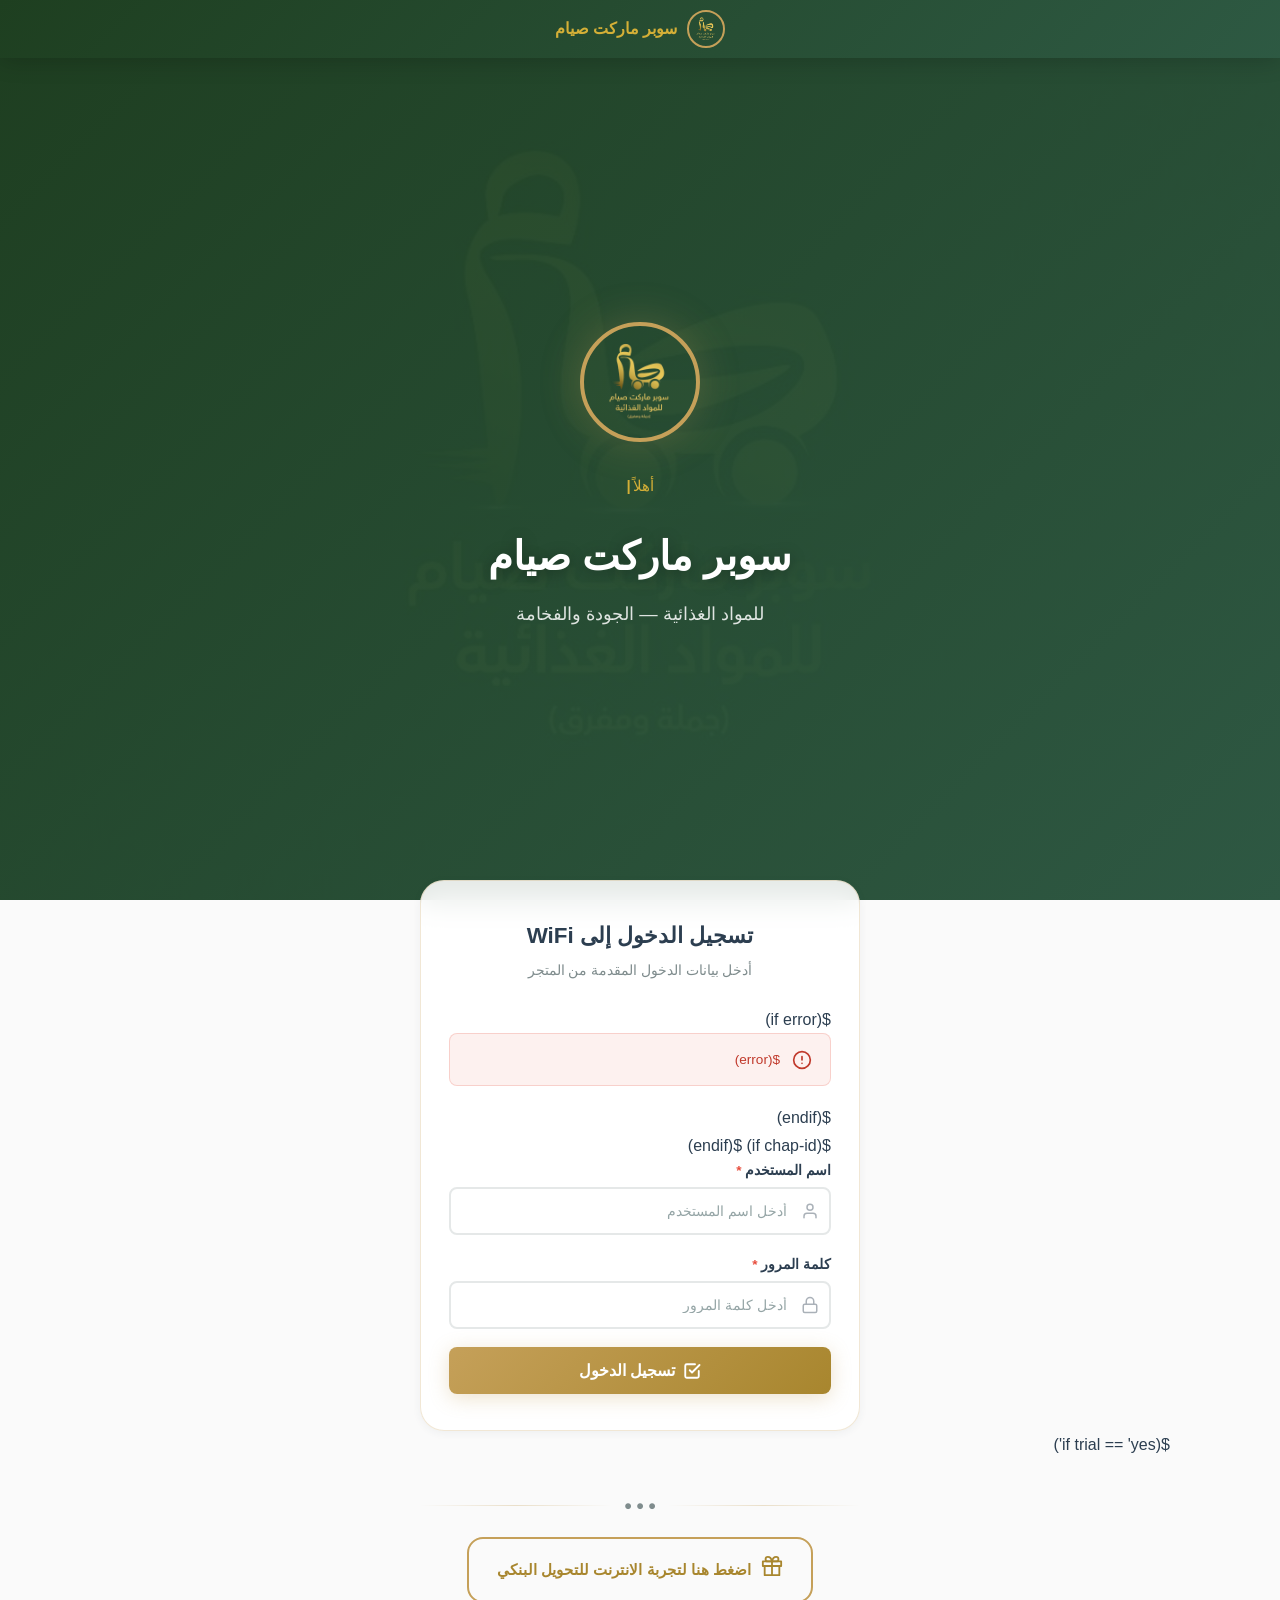
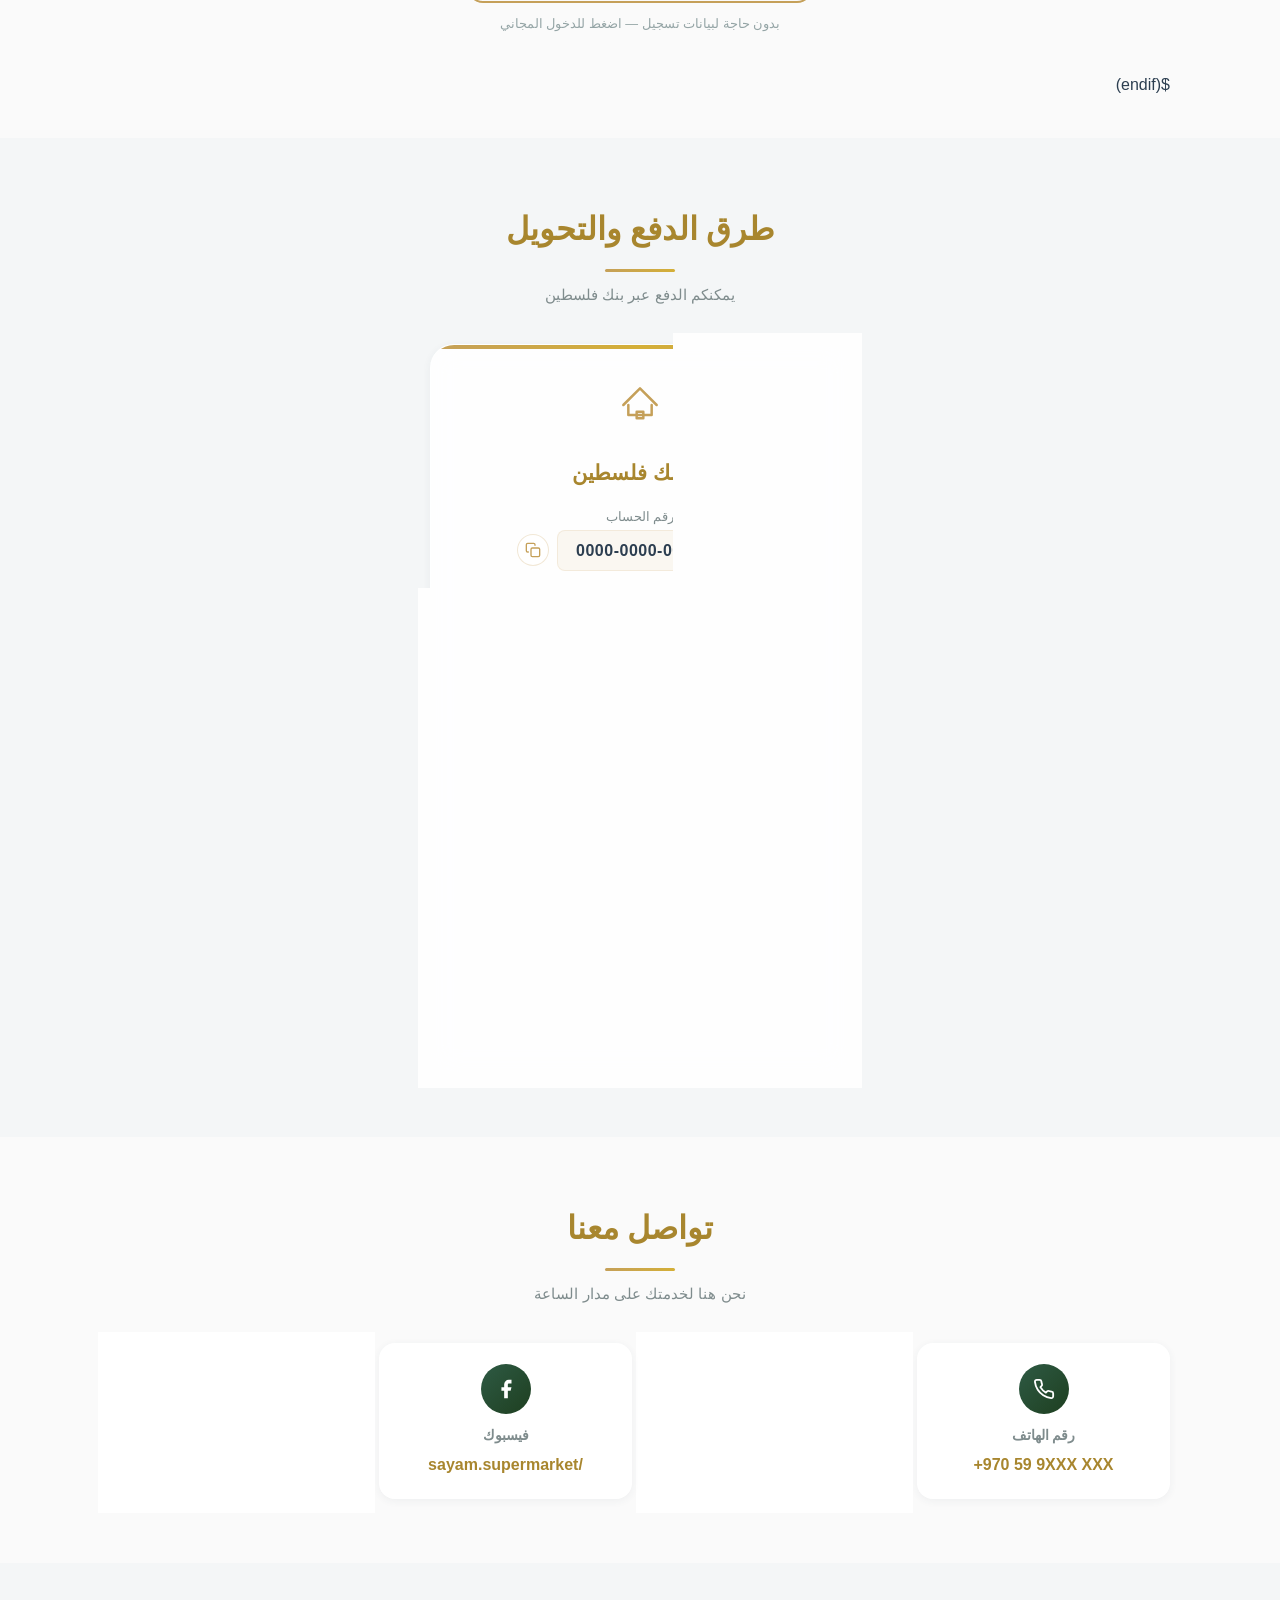
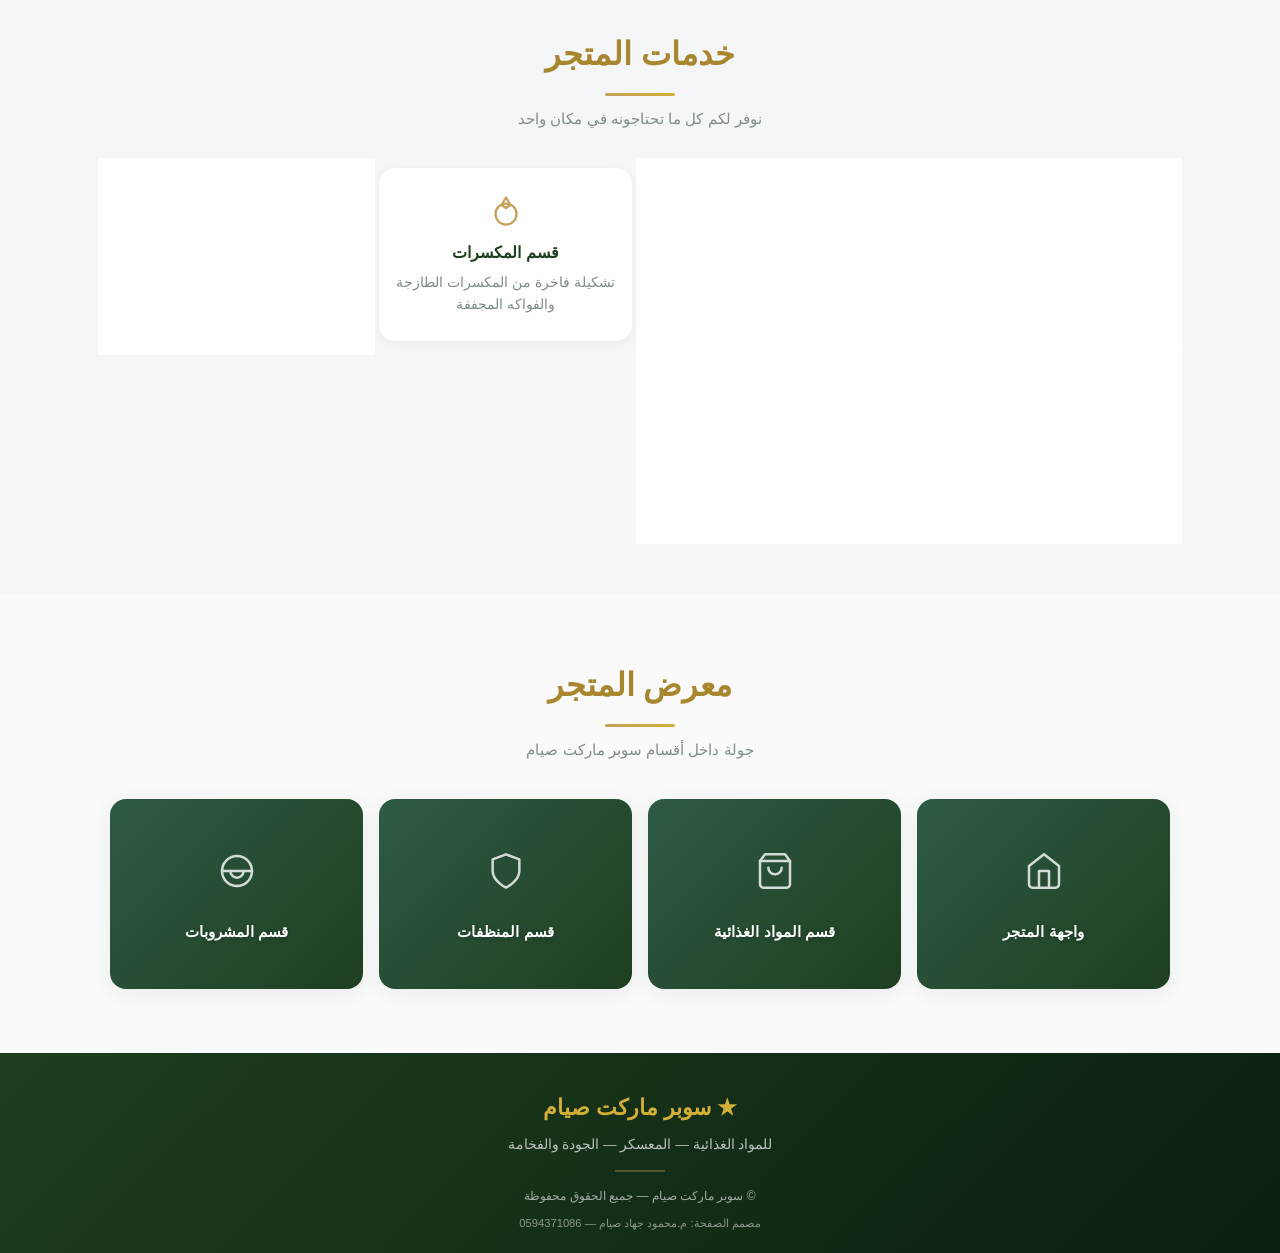
==== commit 64c1528e: "Rename login.html to index.html" ====
--- a/index.html
+++ b/index.html
@@ -1,299 +1,678 @@
-<!DOCTYPE html>
+<!doctype html>
 <html lang="ar" dir="rtl">
-<head>
-  <meta charset="UTF-8">
-  <meta name="viewport" content="width=device-width,initial-scale=1.0,maximum-scale=5.0,user-scalable=yes">
-  <meta http-equiv="X-UA-Compatible" content="IE=edge">
-  <title>سوبر ماركت صيام - WiFi Hotspot</title>
-  <meta name="description" content="بوابة الدخول لشبكة WiFi - سوبر ماركت صيام">
-  <meta name="theme-color" content="#1E3F20">
-  <link rel="stylesheet" href="style.css">
-</head>
-<body>
-
-  <!-- ===== HEADER ===== -->
-  <header class="header">
-    <div class="container">
-      <div class="header-brand">
-        <img src="images/logo.png" alt="سوبر ماركت صيام" class="header-logo">
-        <span class="header-title">سوبر ماركت صيام</span>
-      </div>
-    </div>
-  </header>
-
-  <!-- ===== HERO ===== -->
-  <section class="hero">
-    <div class="hero-bg"></div>
-    <div class="hero-content">
-      <div class="hero-logo-wrap">
-        <img src="images/logo.png" alt="سوبر ماركت صيام" class="hero-logo">
-      </div>
-      <div class="hero-typing" id="hero-typing"></div>
-      <h1 class="hero-title">سوبر ماركت صيام</h1>
-      <p class="hero-subtitle">للمواد الغذائية — الجودة والفخامة</p>
-    </div>
-  </section>
-
-  <!-- ===== LOGIN ===== -->
-  <section class="login-section">
-    <div class="container">
-
-      <div class="login-card glass-card gold-border">
-        <div class="login-card-header">
-          <h2>تسجيل الدخول إلى WiFi</h2>
-          <p>أدخل بيانات الدخول المقدمة من المتجر</p>
-        </div>
-        <form id="login-form" action="$(link-login-only)" method="post" autocomplete="off">
-          <input type="hidden" name="dst" value="$(link-orig)">
-          <input type="hidden" name="popup" value="true">
-          <div class="form-group">
-            <label for="login-username">اسم المستخدم <span class="required">*</span></label>
-            <div class="input-wrapper">
-              <span class="input-icon">
-                <svg viewBox="0 0 24 24" width="18" height="18" fill="none" stroke="currentColor" stroke-width="2" stroke-linecap="round" stroke-linejoin="round"><path d="M20 21v-2a4 4 0 0 0-4-4H8a4 4 0 0 0-4 4v2"/><circle cx="12" cy="7" r="4"/></svg>
+  <head>
+    <meta charset="UTF-8" />
+    <meta
+      name="viewport"
+      content="width=device-width,initial-scale=1.0,maximum-scale=5.0,user-scalable=yes"
+    />
+    <meta http-equiv="X-UA-Compatible" content="IE=edge" />
+    <title>سوبر ماركت صيام - WiFi Hotspot</title>
+    <meta
+      name="description"
+      content="بوابة الدخول لشبكة WiFi - سوبر ماركت صيام"
+    />
+    <meta name="theme-color" content="#1E3F20" />
+    <link rel="stylesheet" href="style.css" />
+  </head>
+  <body>
+    <!-- ===== HEADER ===== -->
+    <header class="header">
+      <div class="container">
+        <div class="header-brand">
+          <img
+            src="images/logo.png"
+            alt="سوبر ماركت صيام"
+            class="header-logo"
+          />
+          <span class="header-title">سوبر ماركت صيام</span>
+        </div>
+      </div>
+    </header>
+
+    <!-- ===== HERO ===== -->
+    <section class="hero">
+      <div class="hero-bg"></div>
+      <div class="hero-content">
+        <div class="hero-logo-wrap">
+          <img src="images/logo.png" alt="سوبر ماركت صيام" class="hero-logo" />
+        </div>
+        <div class="hero-typing" id="hero-typing"></div>
+        <h1 class="hero-title">سوبر ماركت صيام</h1>
+        <p class="hero-subtitle">للمواد الغذائية — الجودة والفخامة</p>
+      </div>
+    </section>
+
+    <!-- ===== LOGIN ===== -->
+    <section class="login-section">
+      <div class="container">
+        <div class="login-card glass-card gold-border">
+          <div class="login-card-header">
+            <h2>تسجيل الدخول إلى WiFi</h2>
+            <p>أدخل بيانات الدخول المقدمة من المتجر</p>
+          </div>
+          $(if error)
+          <div class="error-alert">
+            <svg
+              class="error-icon"
+              viewBox="0 0 24 24"
+              fill="none"
+              stroke="currentColor"
+              stroke-width="2"
+              stroke-linecap="round"
+              stroke-linejoin="round"
+            >
+              <circle cx="12" cy="12" r="10" />
+              <line x1="12" y1="8" x2="12" y2="12" />
+              <line x1="12" y1="16" x2="12.01" y2="16" />
+            </svg>
+            <span>$(error)</span>
+          </div>
+          $(endif)
+          <form
+            id="login-form"
+            action="$(link-login-only)"
+            method="post"
+            autocomplete="off"
+          >
+            <input type="hidden" name="dst" value="$(link-orig)" />
+            <input type="hidden" name="popup" value="true" />
+            $(if chap-id)
+            <input type="hidden" name="chap-id" value="$(chap-id)" />
+            <input
+              type="hidden"
+              name="chap-challenge"
+              value="$(chap-challenge)"
+            />
+            $(endif)
+            <div class="form-group">
+              <label for="login-username"
+                >اسم المستخدم <span class="required">*</span></label
+              >
+              <div class="input-wrapper">
+                <span class="input-icon">
+                  <svg
+                    viewBox="0 0 24 24"
+                    width="18"
+                    height="18"
+                    fill="none"
+                    stroke="currentColor"
+                    stroke-width="2"
+                    stroke-linecap="round"
+                    stroke-linejoin="round"
+                  >
+                    <path d="M20 21v-2a4 4 0 0 0-4-4H8a4 4 0 0 0-4 4v2" />
+                    <circle cx="12" cy="7" r="4" />
+                  </svg>
+                </span>
+                <input
+                  type="text"
+                  id="login-username"
+                  name="username"
+                  placeholder="أدخل اسم المستخدم"
+                  required
+                  autocomplete="username"
+                />
+              </div>
+            </div>
+            <div class="form-group">
+              <label for="login-password"
+                >كلمة المرور <span class="required">*</span></label
+              >
+              <div class="input-wrapper">
+                <span class="input-icon">
+                  <svg
+                    viewBox="0 0 24 24"
+                    width="18"
+                    height="18"
+                    fill="none"
+                    stroke="currentColor"
+                    stroke-width="2"
+                    stroke-linecap="round"
+                    stroke-linejoin="round"
+                  >
+                    <rect x="3" y="11" width="18" height="11" rx="2" ry="2" />
+                    <path d="M7 11V7a5 5 0 0 1 10 0v4" />
+                  </svg>
+                </span>
+                <input
+                  type="password"
+                  id="login-password"
+                  name="password"
+                  placeholder="أدخل كلمة المرور"
+                  required
+                  autocomplete="current-password"
+                />
+              </div>
+            </div>
+            <button type="submit" id="login-btn" class="btn btn-primary">
+              <svg
+                viewBox="0 0 24 24"
+                width="18"
+                height="18"
+                fill="none"
+                stroke="currentColor"
+                stroke-width="2.5"
+                stroke-linecap="round"
+                stroke-linejoin="round"
+              >
+                <polyline points="9 11 12 14 22 4" />
+                <path
+                  d="M21 12v7a2 2 0 0 1-2 2H5a2 2 0 0 1-2-2V5a2 2 0 0 1 2-2h11"
+                />
+              </svg>
+              تسجيل الدخول
+            </button>
+          </form>
+        </div>
+
+        $(if trial == 'yes')
+        <div class="trial-section">
+          <div class="trial-divider"><span>&#9679; &#9679; &#9679;</span></div>
+          <a
+            href="$(link-login-only)?dst=$(link-orig-esc)&username=T-$(mac-esc)"
+            class="trial-btn"
+            rel="nofollow"
+          >
+            <span class="trial-btn-icon">
+              <svg
+                viewBox="0 0 24 24"
+                width="22"
+                height="22"
+                fill="none"
+                stroke="currentColor"
+                stroke-width="2"
+                stroke-linecap="round"
+                stroke-linejoin="round"
+              >
+                <polyline points="20 12 20 22 4 22 4 12" />
+                <rect x="2" y="7" width="20" height="5" />
+                <line x1="12" y1="7" x2="12" y2="22" />
+                <path d="M12 7H7.5a2.5 2.5 0 0 1 0-5C11 2 12 7 12 7z" />
+                <path d="M12 7h4.5a2.5 2.5 0 0 0 0-5C13 2 12 7 12 7z" />
+              </svg>
+            </span>
+            اضغط هنا لتجربة الانترنت للتحويل البنكي
+          </a>
+          <span class="trial-hint"
+            >بدون حاجة لبيانات تسجيل — اضغط للدخول المجاني</span
+          >
+        </div>
+        $(endif)
+      </div>
+    </section>
+
+    <!-- ===== PAYMENT ===== -->
+    <section class="section payment">
+      <div class="container">
+        <h2 class="section-title">طرق الدفع والتحويل</h2>
+        <p class="section-subtitle">يمكنكم الدفع عبر بنك فلسطين</p>
+        <div class="payment-single glass-card animate-on-scroll">
+          <div class="payment-icon">
+            <svg
+              viewBox="0 0 24 24"
+              width="40"
+              height="40"
+              fill="none"
+              stroke="var(--gold)"
+              stroke-width="1.5"
+              stroke-linecap="round"
+              stroke-linejoin="round"
+            >
+              <polyline points="2 12 12 2 22 12" />
+              <path d="M5 12v6h14v-6" />
+              <rect x="10" y="16" width="4" height="4" />
+            </svg>
+          </div>
+          <div class="payment-bank-name">&#9733; بنك فلسطين</div>
+          <div class="payment-row">
+            <div class="label">رقم الحساب</div>
+            <div class="value-copy-wrap">
+              <span class="value" dir="ltr">0000-0000-0000-0000</span>
+              <button
+                class="copy-btn"
+                data-copy="0000-0000-0000-0000"
+                data-msg="تم نسخ رقم الحساب"
+                type="button"
+                title="نسخ"
+              >
+                <svg
+                  viewBox="0 0 24 24"
+                  width="16"
+                  height="16"
+                  fill="none"
+                  stroke="currentColor"
+                  stroke-width="2"
+                  stroke-linecap="round"
+                  stroke-linejoin="round"
+                >
+                  <rect x="9" y="9" width="13" height="13" rx="2" ry="2" />
+                  <path
+                    d="M5 15H4a2 2 0 0 1-2-2V4a2 2 0 0 1 2-2h9a2 2 0 0 1 2 2v1"
+                  />
+                </svg>
+              </button>
+            </div>
+          </div>
+          <div class="payment-row">
+            <div class="label">رقم IBAN</div>
+            <div class="value-copy-wrap">
+              <span class="value" dir="ltr"
+                >PS00 PALS 0000 0000 0000 0000 0000 0</span
+              >
+              <button
+                class="copy-btn"
+                data-copy="PS00 PALS 0000 0000 0000 0000 0000 0"
+                data-msg="تم نسخ IBAN"
+                type="button"
+                title="نسخ"
+              >
+                <svg
+                  viewBox="0 0 24 24"
+                  width="16"
+                  height="16"
+                  fill="none"
+                  stroke="currentColor"
+                  stroke-width="2"
+                  stroke-linecap="round"
+                  stroke-linejoin="round"
+                >
+                  <rect x="9" y="9" width="13" height="13" rx="2" ry="2" />
+                  <path
+                    d="M5 15H4a2 2 0 0 1-2-2V4a2 2 0 0 1 2-2h9a2 2 0 0 1 2 2v1"
+                  />
+                </svg>
+              </button>
+            </div>
+          </div>
+          <div class="payment-row">
+            <div class="label">اسم المستفيد</div>
+            <span class="payment-beneficiary">سوبر ماركت صيام</span>
+          </div>
+          <div class="payment-row">
+            <div class="label">المحفظة الإلكترونية</div>
+            <div class="value-copy-wrap">
+              <span class="value" dir="ltr">+970 59 9XXX XXX</span>
+              <button
+                class="copy-btn"
+                data-copy="+970 59 9XXX XXX"
+                data-msg="تم نسخ رقم المحفظة"
+                type="button"
+                title="نسخ"
+              >
+                <svg
+                  viewBox="0 0 24 24"
+                  width="16"
+                  height="16"
+                  fill="none"
+                  stroke="currentColor"
+                  stroke-width="2"
+                  stroke-linecap="round"
+                  stroke-linejoin="round"
+                >
+                  <rect x="9" y="9" width="13" height="13" rx="2" ry="2" />
+                  <path
+                    d="M5 15H4a2 2 0 0 1-2-2V4a2 2 0 0 1 2-2h9a2 2 0 0 1 2 2v1"
+                  />
+                </svg>
+              </button>
+            </div>
+          </div>
+          <div class="payment-qr-wrap">
+            <img
+              src="images/payment-qr.png"
+              alt="QR Code بنك فلسطين"
+              class="payment-qr"
+            />
+          </div>
+        </div>
+      </div>
+    </section>
+
+    <!-- ===== CONTACT ===== -->
+    <section class="section contact">
+      <div class="container">
+        <h2 class="section-title">تواصل معنا</h2>
+        <p class="section-subtitle">نحن هنا لخدمتك على مدار الساعة</p>
+        <div class="contact-grid">
+          <div class="contact-card glass-card animate-on-scroll stagger-1">
+            <div class="contact-card-icon">
+              <svg
+                viewBox="0 0 24 24"
+                width="22"
+                height="22"
+                fill="none"
+                stroke="currentColor"
+                stroke-width="2"
+                stroke-linecap="round"
+                stroke-linejoin="round"
+              >
+                <path
+                  d="M22 16.92v3a2 2 0 0 1-2.18 2 19.79 19.79 0 0 1-8.63-3.07 19.5 19.5 0 0 1-6-6 19.79 19.79 0 0 1-3.07-8.67A2 2 0 0 1 4.11 2h3a2 2 0 0 1 2 1.72 12.84 12.84 0 0 0 .7 2.81 2 2 0 0 1-.45 2.11L8.09 9.91a16 16 0 0 0 6 6l1.27-1.27a2 2 0 0 1 2.11-.45 12.84 12.84 0 0 0 2.81.7A2 2 0 0 1 22 16.92z"
+                />
+              </svg>
+            </div>
+            <h3>رقم الهاتف</h3>
+            <p class="value" dir="ltr">
+              <a href="tel:+970599XXXXXXX">+970 59 9XXX XXX</a>
+            </p>
+          </div>
+
+          <div class="contact-card glass-card animate-on-scroll stagger-2">
+            <div class="contact-card-icon">
+              <svg
+                viewBox="0 0 24 24"
+                width="22"
+                height="22"
+                fill="currentColor"
+              >
+                <path
+                  d="M17.472 14.382c-.297-.149-1.758-.867-2.03-.967-.273-.099-.471-.148-.67.15-.197.297-.767.966-.94 1.164-.173.199-.347.223-.644.075-.297-.15-1.255-.463-2.39-1.475-.883-.788-1.48-1.761-1.653-2.059-.173-.297-.018-.458.13-.606.134-.133.298-.347.446-.52.149-.174.198-.298.298-.497.099-.198.05-.371-.025-.52-.075-.149-.669-1.612-.916-2.207-.242-.579-.487-.5-.669-.51-.173-.008-.371-.01-.57-.01-.198 0-.52.074-.792.372-.272.297-1.04 1.016-1.04 2.479 0 1.462 1.065 2.875 1.213 3.074.149.198 2.096 3.2 5.077 4.487.709.306 1.262.489 1.694.625.712.227 1.36.195 1.871.118.571-.085 1.758-.719 2.006-1.413.248-.694.248-1.289.173-1.413-.074-.124-.272-.198-.57-.347m-5.421 7.403h-.004a9.87 9.87 0 01-5.031-1.378l-.361-.214-3.741.982.998-3.648-.235-.374a9.86 9.86 0 01-1.51-5.26c.001-5.45 4.436-9.884 9.888-9.884 2.64 0 5.122 1.03 6.988 2.898a9.825 9.825 0 012.893 6.994c-.003 5.45-4.437 9.884-9.885 9.884m8.413-18.297A11.815 11.815 0 0012.05 0C5.495 0 .16 5.335.157 11.892c0 2.096.547 4.142 1.588 5.945L.057 24l6.305-1.654a11.882 11.882 0 005.683 1.448h.005c6.554 0 11.89-5.335 11.893-11.893a11.821 11.821 0 00-3.48-8.413z"
+                />
+              </svg>
+            </div>
+            <h3>واتساب</h3>
+            <p class="value" dir="ltr">
+              <a
+                href="https://wa.me/970599XXXXXXX"
+                target="_blank"
+                rel="noopener"
+                >+970 59 9XXX XXX</a
+              >
+            </p>
+          </div>
+
+          <div class="contact-card glass-card animate-on-scroll stagger-3">
+            <div class="contact-card-icon">
+              <svg
+                viewBox="0 0 24 24"
+                width="22"
+                height="22"
+                fill="currentColor"
+              >
+                <path
+                  d="M18 2h-3a5 5 0 00-5 5v3H7v4h3v8h4v-8h3l1-4h-4V7a1 1 0 011-1h3z"
+                />
+              </svg>
+            </div>
+            <h3>فيسبوك</h3>
+            <p class="value">
+              <a
+                href="https://facebook.com/sayam.supermarket"
+                target="_blank"
+                rel="noopener"
+                >/sayam.supermarket</a
+              >
+            </p>
+          </div>
+
+          <div class="contact-card glass-card animate-on-scroll stagger-4">
+            <div class="contact-card-icon">
+              <svg
+                viewBox="0 0 24 24"
+                width="22"
+                height="22"
+                fill="none"
+                stroke="currentColor"
+                stroke-width="2"
+                stroke-linecap="round"
+                stroke-linejoin="round"
+              >
+                <path d="M21 10c0 7-9 13-9 13s-9-6-9-13a9 9 0 0118 0z" />
+                <circle cx="12" cy="10" r="3" />
+              </svg>
+            </div>
+            <h3>موقع المتجر</h3>
+            <p class="value">دير البلح — شارع السوق</p>
+          </div>
+        </div>
+      </div>
+    </section>
+
+    <!-- ===== SERVICES ===== -->
+    <section class="section services">
+      <div class="container">
+        <h2 class="section-title">خدمات المتجر</h2>
+        <p class="section-subtitle">نوفر لكم كل ما تحتاجونه في مكان واحد</p>
+        <div class="services-grid">
+          <div class="service-card glass-card animate-on-scroll stagger-1">
+            <span class="service-card-icon">
+              <svg
+                viewBox="0 0 24 24"
+                width="36"
+                height="36"
+                fill="none"
+                stroke="var(--gold)"
+                stroke-width="1.5"
+                stroke-linecap="round"
+                stroke-linejoin="round"
+              >
+                <path d="M6 2L3 6v14a2 2 0 002 2h14a2 2 0 002-2V6l-3-4z" />
+                <line x1="3" y1="6" x2="21" y2="6" />
+                <path d="M16 10a4 4 0 01-8 0" />
+              </svg>
+            </span>
+            <h3>قسم المواد الغذائية</h3>
+            <p>أفضل المنتجات الغذائية الطازجة والمعلبة بأعلى معايير الجودة</p>
+          </div>
+
+          <div class="service-card glass-card animate-on-scroll stagger-2">
+            <span class="service-card-icon">
+              <svg
+                viewBox="0 0 24 24"
+                width="36"
+                height="36"
+                fill="none"
+                stroke="var(--gold)"
+                stroke-width="1.5"
+                stroke-linecap="round"
+                stroke-linejoin="round"
+              >
+                <path d="M12 22s8-4 8-10V5l-8-3-8 3v7c0 6 8 10 8 10z" />
+              </svg>
+            </span>
+            <h3>قسم المنظفات</h3>
+            <p>مجموعة متكاملة من المنظفات والمستلزمات المنزلية</p>
+          </div>
+
+          <div class="service-card glass-card animate-on-scroll stagger-3">
+            <span class="service-card-icon">
+              <svg
+                viewBox="0 0 24 24"
+                width="36"
+                height="36"
+                fill="none"
+                stroke="var(--gold)"
+                stroke-width="1.5"
+                stroke-linecap="round"
+                stroke-linejoin="round"
+              >
+                <circle cx="12" cy="14" r="7" />
+                <path d="M9 8l3-5 3 5-3 2z" />
+              </svg>
+            </span>
+            <h3>قسم المكسرات</h3>
+            <p>تشكيلة فاخرة من المكسرات الطازجة والفواكه المجففة</p>
+          </div>
+
+          <div class="service-card glass-card animate-on-scroll stagger-4">
+            <span class="service-card-icon">
+              <svg
+                viewBox="0 0 24 24"
+                width="36"
+                height="36"
+                fill="none"
+                stroke="var(--gold)"
+                stroke-width="1.5"
+                stroke-linecap="round"
+                stroke-linejoin="round"
+              >
+                <path
+                  d="M12 2l1 5h-2zM12 22l-1-5h2zM2 12l5-1v2zM22 12l-5-1v2z"
+                />
+              </svg>
+            </span>
+            <h3>قسم المجمدات</h3>
+            <p>مجموعة واسعة من المنتجات المجمدة بأفضل العلامات التجارية</p>
+          </div>
+
+          <div class="service-card glass-card animate-on-scroll stagger-5">
+            <span class="service-card-icon">
+              <svg
+                viewBox="0 0 24 24"
+                width="36"
+                height="36"
+                fill="none"
+                stroke="var(--gold)"
+                stroke-width="1.5"
+                stroke-linecap="round"
+                stroke-linejoin="round"
+              >
+                <path
+                  d="M12 3c-3 3-5 6-4 10 1 3 3 5 4 6 1-1 3-3 4-6 1-4-1-7-4-10z"
+                />
+                <line x1="12" y1="3" x2="12" y2="6" />
+              </svg>
+            </span>
+            <h3>قسم البهارات</h3>
+            <p>أجود أنواع البهارات والتوابل الأصلية لإضفاء نكهة مميزة</p>
+          </div>
+
+          <div class="service-card glass-card animate-on-scroll stagger-6">
+            <span class="service-card-icon">
+              <svg
+                viewBox="0 0 24 24"
+                width="36"
+                height="36"
+                fill="none"
+                stroke="var(--gold)"
+                stroke-width="1.5"
+                stroke-linecap="round"
+                stroke-linejoin="round"
+              >
+                <path
+                  d="M12 3c-4 4-6 8-5 12 1 3 5 5 5 5s4-2 5-5c1-4-1-8-5-12z"
+                />
+                <line x1="12" y1="15" x2="12" y2="20" />
+              </svg>
+            </span>
+            <h3>قسم الخضار</h3>
+            <p>أجود أنواع الخضروات الطازجة يومياً من أفضل المزارع</p>
+          </div>
+        </div>
+      </div>
+    </section>
+
+    <!-- ===== GALLERY ===== -->
+    <section class="section gallery">
+      <div class="container">
+        <h2 class="section-title">معرض المتجر</h2>
+        <p class="section-subtitle">جولة داخل أقسام سوبر ماركت صيام</p>
+        <div class="gallery-grid">
+          <div class="gallery-item animate-on-scroll stagger-1">
+            <div class="gallery-placeholder">
+              <span class="gallery-placeholder-icon">
+                <svg
+                  viewBox="0 0 24 24"
+                  width="40"
+                  height="40"
+                  fill="none"
+                  stroke="currentColor"
+                  stroke-width="1.5"
+                  stroke-linecap="round"
+                  stroke-linejoin="round"
+                >
+                  <path d="M3 9l9-7 9 7v11a2 2 0 01-2 2H5a2 2 0 01-2-2z" />
+                  <polyline points="9 22 9 12 15 12 15 22" />
+                </svg>
               </span>
-              <input type="text" id="login-username" name="username" placeholder="أدخل اسم المستخدم" required autocomplete="username">
-            </div>
-          </div>
-          <div class="form-group">
-            <label for="login-password">كلمة المرور <span class="required">*</span></label>
-            <div class="input-wrapper">
-              <span class="input-icon">
-                <svg viewBox="0 0 24 24" width="18" height="18" fill="none" stroke="currentColor" stroke-width="2" stroke-linecap="round" stroke-linejoin="round"><rect x="3" y="11" width="18" height="11" rx="2" ry="2"/><path d="M7 11V7a5 5 0 0 1 10 0v4"/></svg>
+              <span>واجهة المتجر</span>
+            </div>
+          </div>
+
+          <div class="gallery-item animate-on-scroll stagger-2">
+            <div class="gallery-placeholder">
+              <span class="gallery-placeholder-icon">
+                <svg
+                  viewBox="0 0 24 24"
+                  width="40"
+                  height="40"
+                  fill="none"
+                  stroke="currentColor"
+                  stroke-width="1.5"
+                  stroke-linecap="round"
+                  stroke-linejoin="round"
+                >
+                  <path d="M6 2L3 6v14a2 2 0 002 2h14a2 2 0 002-2V6l-3-4z" />
+                  <line x1="3" y1="6" x2="21" y2="6" />
+                  <path d="M16 10a4 4 0 01-8 0" />
+                </svg>
               </span>
-              <input type="password" id="login-password" name="password" placeholder="أدخل كلمة المرور" required autocomplete="current-password">
-            </div>
-          </div>
-          <button type="submit" id="login-btn" class="btn btn-primary">
-            <svg viewBox="0 0 24 24" width="18" height="18" fill="none" stroke="currentColor" stroke-width="2.5" stroke-linecap="round" stroke-linejoin="round"><polyline points="9 11 12 14 22 4"/><path d="M21 12v7a2 2 0 0 1-2 2H5a2 2 0 0 1-2-2V5a2 2 0 0 1 2-2h11"/></svg>
-            تسجيل الدخول
-          </button>
-        </form>
-      </div>
-
-      <div class="trial-section">
-        <div class="trial-divider"><span>&#9679; &#9679; &#9679;</span></div>
-        <a href="$(link-login-only)?dst=$(link-orig-esc)&username=T-$(mac-esc)" class="trial-btn" rel="nofollow">
-          <span class="trial-btn-icon">
-            <svg viewBox="0 0 24 24" width="22" height="22" fill="none" stroke="currentColor" stroke-width="2" stroke-linecap="round" stroke-linejoin="round"><polyline points="20 12 20 22 4 22 4 12"/><rect x="2" y="7" width="20" height="5"/><line x1="12" y1="7" x2="12" y2="22"/><path d="M12 7H7.5a2.5 2.5 0 0 1 0-5C11 2 12 7 12 7z"/><path d="M12 7h4.5a2.5 2.5 0 0 0 0-5C13 2 12 7 12 7z"/></svg>
-          </span>
-          تجربة الإنترنت مجانًا لمدة 5 دقائق
-        </a>
-        <span class="trial-hint">بدون حاجة لبيانات تسجيل — اضغط للبدء الفوري</span>
-      </div>
-
-    </div>
-  </section>
-
-  <!-- ===== PAYMENT ===== -->
-  <section class="section payment">
-    <div class="container">
-      <h2 class="section-title">طرق الدفع والتحويل</h2>
-      <p class="section-subtitle">يمكنكم الدفع عبر بنك فلسطين</p>
-      <div class="payment-single glass-card animate-on-scroll">
-        <div class="payment-icon">
-          <svg viewBox="0 0 24 24" width="40" height="40" fill="none" stroke="var(--gold)" stroke-width="1.5" stroke-linecap="round" stroke-linejoin="round"><polyline points="2 12 12 2 22 12"/><path d="M5 12v6h14v-6"/><rect x="10" y="16" width="4" height="4"/></svg>
-        </div>
-        <div class="payment-bank-name">&#9733; بنك فلسطين</div>
-        <div class="payment-row">
-          <div class="label">رقم الحساب</div>
-          <div class="value-copy-wrap">
-            <span class="value" dir="ltr">0000-0000-0000-0000</span>
-            <button class="copy-btn" data-copy="0000-0000-0000-0000" data-msg="تم نسخ رقم الحساب" type="button" title="نسخ">
-              <svg viewBox="0 0 24 24" width="16" height="16" fill="none" stroke="currentColor" stroke-width="2" stroke-linecap="round" stroke-linejoin="round"><rect x="9" y="9" width="13" height="13" rx="2" ry="2"/><path d="M5 15H4a2 2 0 0 1-2-2V4a2 2 0 0 1 2-2h9a2 2 0 0 1 2 2v1"/></svg>
-            </button>
-          </div>
-        </div>
-        <div class="payment-row">
-          <div class="label">رقم IBAN</div>
-          <div class="value-copy-wrap">
-            <span class="value" dir="ltr">PS00 PALS 0000 0000 0000 0000 0000 0</span>
-            <button class="copy-btn" data-copy="PS00 PALS 0000 0000 0000 0000 0000 0" data-msg="تم نسخ IBAN" type="button" title="نسخ">
-              <svg viewBox="0 0 24 24" width="16" height="16" fill="none" stroke="currentColor" stroke-width="2" stroke-linecap="round" stroke-linejoin="round"><rect x="9" y="9" width="13" height="13" rx="2" ry="2"/><path d="M5 15H4a2 2 0 0 1-2-2V4a2 2 0 0 1 2-2h9a2 2 0 0 1 2 2v1"/></svg>
-            </button>
-          </div>
-        </div>
-        <div class="payment-row">
-          <div class="label">اسم المستفيد</div>
-          <span class="payment-beneficiary">سوبر ماركت صيام</span>
-        </div>
-        <div class="payment-row">
-          <div class="label">المحفظة الإلكترونية</div>
-          <div class="value-copy-wrap">
-            <span class="value" dir="ltr">+970 59 9XXX XXX</span>
-            <button class="copy-btn" data-copy="+970 59 9XXX XXX" data-msg="تم نسخ رقم المحفظة" type="button" title="نسخ">
-              <svg viewBox="0 0 24 24" width="16" height="16" fill="none" stroke="currentColor" stroke-width="2" stroke-linecap="round" stroke-linejoin="round"><rect x="9" y="9" width="13" height="13" rx="2" ry="2"/><path d="M5 15H4a2 2 0 0 1-2-2V4a2 2 0 0 1 2-2h9a2 2 0 0 1 2 2v1"/></svg>
-            </button>
-          </div>
-        </div>
-        <div class="payment-qr-wrap">
-          <img src="images/payment-qr.png" alt="QR Code بنك فلسطين" class="payment-qr">
-        </div>
-      </div>
-    </div>
-  </section>
-
-  <!-- ===== CONTACT ===== -->
-  <section class="section contact">
-    <div class="container">
-      <h2 class="section-title">تواصل معنا</h2>
-      <p class="section-subtitle">نحن هنا لخدمتك على مدار الساعة</p>
-      <div class="contact-grid">
-
-        <div class="contact-card glass-card animate-on-scroll stagger-1">
-          <div class="contact-card-icon">
-            <svg viewBox="0 0 24 24" width="22" height="22" fill="none" stroke="currentColor" stroke-width="2" stroke-linecap="round" stroke-linejoin="round"><path d="M22 16.92v3a2 2 0 0 1-2.18 2 19.79 19.79 0 0 1-8.63-3.07 19.5 19.5 0 0 1-6-6 19.79 19.79 0 0 1-3.07-8.67A2 2 0 0 1 4.11 2h3a2 2 0 0 1 2 1.72 12.84 12.84 0 0 0 .7 2.81 2 2 0 0 1-.45 2.11L8.09 9.91a16 16 0 0 0 6 6l1.27-1.27a2 2 0 0 1 2.11-.45 12.84 12.84 0 0 0 2.81.7A2 2 0 0 1 22 16.92z"/></svg>
-          </div>
-          <h3>رقم الهاتف</h3>
-          <p class="value" dir="ltr"><a href="tel:+970599XXXXXXX">+970 59 9XXX XXX</a></p>
-        </div>
-
-        <div class="contact-card glass-card animate-on-scroll stagger-2">
-          <div class="contact-card-icon">
-            <svg viewBox="0 0 24 24" width="22" height="22" fill="currentColor"><path d="M17.472 14.382c-.297-.149-1.758-.867-2.03-.967-.273-.099-.471-.148-.67.15-.197.297-.767.966-.94 1.164-.173.199-.347.223-.644.075-.297-.15-1.255-.463-2.39-1.475-.883-.788-1.48-1.761-1.653-2.059-.173-.297-.018-.458.13-.606.134-.133.298-.347.446-.52.149-.174.198-.298.298-.497.099-.198.05-.371-.025-.52-.075-.149-.669-1.612-.916-2.207-.242-.579-.487-.5-.669-.51-.173-.008-.371-.01-.57-.01-.198 0-.52.074-.792.372-.272.297-1.04 1.016-1.04 2.479 0 1.462 1.065 2.875 1.213 3.074.149.198 2.096 3.2 5.077 4.487.709.306 1.262.489 1.694.625.712.227 1.36.195 1.871.118.571-.085 1.758-.719 2.006-1.413.248-.694.248-1.289.173-1.413-.074-.124-.272-.198-.57-.347m-5.421 7.403h-.004a9.87 9.87 0 01-5.031-1.378l-.361-.214-3.741.982.998-3.648-.235-.374a9.86 9.86 0 01-1.51-5.26c.001-5.45 4.436-9.884 9.888-9.884 2.64 0 5.122 1.03 6.988 2.898a9.825 9.825 0 012.893 6.994c-.003 5.45-4.437 9.884-9.885 9.884m8.413-18.297A11.815 11.815 0 0012.05 0C5.495 0 .16 5.335.157 11.892c0 2.096.547 4.142 1.588 5.945L.057 24l6.305-1.654a11.882 11.882 0 005.683 1.448h.005c6.554 0 11.89-5.335 11.893-11.893a11.821 11.821 0 00-3.48-8.413z"/></svg>
-          </div>
-          <h3>واتساب</h3>
-          <p class="value" dir="ltr"><a href="https://wa.me/970599XXXXXXX" target="_blank" rel="noopener">+970 59 9XXX XXX</a></p>
-        </div>
-
-        <div class="contact-card glass-card animate-on-scroll stagger-3">
-          <div class="contact-card-icon">
-            <svg viewBox="0 0 24 24" width="22" height="22" fill="currentColor"><path d="M18 2h-3a5 5 0 00-5 5v3H7v4h3v8h4v-8h3l1-4h-4V7a1 1 0 011-1h3z"/></svg>
-          </div>
-          <h3>فيسبوك</h3>
-          <p class="value"><a href="https://facebook.com/sayam.supermarket" target="_blank" rel="noopener">/sayam.supermarket</a></p>
-        </div>
-
-        <div class="contact-card glass-card animate-on-scroll stagger-4">
-          <div class="contact-card-icon">
-            <svg viewBox="0 0 24 24" width="22" height="22" fill="none" stroke="currentColor" stroke-width="2" stroke-linecap="round" stroke-linejoin="round"><path d="M21 10c0 7-9 13-9 13s-9-6-9-13a9 9 0 0118 0z"/><circle cx="12" cy="10" r="3"/></svg>
-          </div>
-          <h3>موقع المتجر</h3>
-          <p class="value">فلسطين — غزة</p>
-        </div>
-
-      </div>
-    </div>
-  </section>
-
-  <!-- ===== SERVICES ===== -->
-  <section class="section services">
-    <div class="container">
-      <h2 class="section-title">خدمات المتجر</h2>
-      <p class="section-subtitle">نوفر لكم كل ما تحتاجونه في مكان واحد</p>
-      <div class="services-grid">
-
-        <div class="service-card glass-card animate-on-scroll stagger-1">
-          <span class="service-card-icon">
-            <svg viewBox="0 0 24 24" width="36" height="36" fill="none" stroke="var(--gold)" stroke-width="1.5" stroke-linecap="round" stroke-linejoin="round"><path d="M6 2L3 6v14a2 2 0 002 2h14a2 2 0 002-2V6l-3-4z"/><line x1="3" y1="6" x2="21" y2="6"/><path d="M16 10a4 4 0 01-8 0"/></svg>
-          </span>
-          <h3>قسم المواد الغذائية</h3>
-          <p>أفضل المنتجات الغذائية الطازجة والمعلبة بأعلى معايير الجودة</p>
-        </div>
-
-        <div class="service-card glass-card animate-on-scroll stagger-2">
-          <span class="service-card-icon">
-            <svg viewBox="0 0 24 24" width="36" height="36" fill="none" stroke="var(--gold)" stroke-width="1.5" stroke-linecap="round" stroke-linejoin="round"><path d="M12 22s8-4 8-10V5l-8-3-8 3v7c0 6 8 10 8 10z"/></svg>
-          </span>
-          <h3>قسم المنظفات</h3>
-          <p>مجموعة متكاملة من المنظفات والمستلزمات المنزلية</p>
-        </div>
-
-        <div class="service-card glass-card animate-on-scroll stagger-3">
-          <span class="service-card-icon">
-            <svg viewBox="0 0 24 24" width="36" height="36" fill="none" stroke="var(--gold)" stroke-width="1.5" stroke-linecap="round" stroke-linejoin="round"><circle cx="12" cy="14" r="7"/><path d="M9 8l3-5 3 5-3 2z"/></svg>
-          </span>
-          <h3>قسم المكسرات</h3>
-          <p>تشكيلة فاخرة من المكسرات الطازجة والفواكه المجففة</p>
-        </div>
-
-        <div class="service-card glass-card animate-on-scroll stagger-4">
-          <span class="service-card-icon">
-            <svg viewBox="0 0 24 24" width="36" height="36" fill="none" stroke="var(--gold)" stroke-width="1.5" stroke-linecap="round" stroke-linejoin="round"><path d="M12 2l1 5h-2zM12 22l-1-5h2zM2 12l5-1v2zM22 12l-5-1v2z"/></svg>
-          </span>
-          <h3>قسم المجمدات</h3>
-          <p>مجموعة واسعة من المنتجات المجمدة بأفضل العلامات التجارية</p>
-        </div>
-
-        <div class="service-card glass-card animate-on-scroll stagger-5">
-          <span class="service-card-icon">
-            <svg viewBox="0 0 24 24" width="36" height="36" fill="none" stroke="var(--gold)" stroke-width="1.5" stroke-linecap="round" stroke-linejoin="round"><path d="M12 3c-3 3-5 6-4 10 1 3 3 5 4 6 1-1 3-3 4-6 1-4-1-7-4-10z"/><line x1="12" y1="3" x2="12" y2="6"/></svg>
-          </span>
-          <h3>قسم البهارات</h3>
-          <p>أجود أنواع البهارات والتوابل الأصلية لإضفاء نكهة مميزة</p>
-        </div>
-
-        <div class="service-card glass-card animate-on-scroll stagger-6">
-          <span class="service-card-icon">
-            <svg viewBox="0 0 24 24" width="36" height="36" fill="none" stroke="var(--gold)" stroke-width="1.5" stroke-linecap="round" stroke-linejoin="round"><path d="M12 3c-4 4-6 8-5 12 1 3 5 5 5 5s4-2 5-5c1-4-1-8-5-12z"/><line x1="12" y1="15" x2="12" y2="20"/></svg>
-          </span>
-          <h3>قسم الخضار</h3>
-          <p>أجود أنواع الخضروات الطازجة يومياً من أفضل المزارع</p>
-        </div>
-
-      </div>
-    </div>
-  </section>
-
-  <!-- ===== GALLERY ===== -->
-  <section class="section gallery">
-    <div class="container">
-      <h2 class="section-title">معرض المتجر</h2>
-      <p class="section-subtitle">جولة داخل أقسام سوبر ماركت صيام</p>
-      <div class="gallery-grid">
-
-        <div class="gallery-item animate-on-scroll stagger-1">
-          <img src="images/store.jpg" alt="سوبر ماركت صيام - واجهة المتجر">
-          <div class="gallery-placeholder" style="display:none">
-            <span class="gallery-placeholder-icon">
-              <svg viewBox="0 0 24 24" width="40" height="40" fill="none" stroke="currentColor" stroke-width="1.5" stroke-linecap="round" stroke-linejoin="round"><path d="M3 9l9-7 9 7v11a2 2 0 01-2 2H5a2 2 0 01-2-2z"/><polyline points="9 22 9 12 15 12 15 22"/></svg>
-            </span>
-            <span>واجهة المتجر</span>
-          </div>
-        </div>
-
-        <div class="gallery-item animate-on-scroll stagger-2">
-          <div class="gallery-placeholder">
-            <span class="gallery-placeholder-icon">
-              <svg viewBox="0 0 24 24" width="40" height="40" fill="none" stroke="currentColor" stroke-width="1.5" stroke-linecap="round" stroke-linejoin="round"><path d="M6 2L3 6v14a2 2 0 002 2h14a2 2 0 002-2V6l-3-4z"/><line x1="3" y1="6" x2="21" y2="6"/><path d="M16 10a4 4 0 01-8 0"/></svg>
-            </span>
-            <span>قسم المواد الغذائية</span>
-          </div>
-        </div>
-
-        <div class="gallery-item animate-on-scroll stagger-3">
-          <div class="gallery-placeholder">
-            <span class="gallery-placeholder-icon">
-              <svg viewBox="0 0 24 24" width="40" height="40" fill="none" stroke="currentColor" stroke-width="1.5" stroke-linecap="round" stroke-linejoin="round"><path d="M12 22s8-4 8-10V5l-8-3-8 3v7c0 6 8 10 8 10z"/></svg>
-            </span>
-            <span>قسم المنظفات</span>
-          </div>
-        </div>
-
-        <div class="gallery-item animate-on-scroll stagger-4">
-          <div class="gallery-placeholder">
-            <span class="gallery-placeholder-icon">
-              <svg viewBox="0 0 24 24" width="40" height="40" fill="none" stroke="currentColor" stroke-width="1.5" stroke-linecap="round" stroke-linejoin="round"><path d="M12 21a9 9 0 010-18"/><path d="M12 3a9 9 0 010 18"/><path d="M3 12h18"/><path d="M16 12a4 4 0 01-8 0"/></svg>
-            </span>
-            <span>قسم المشروبات</span>
-          </div>
-        </div>
-
-      </div>
-    </div>
-  </section>
-
-  <!-- ===== FOOTER ===== -->
-  <footer class="footer">
-    <div class="container">
-      <div class="footer-brand">&#9733; سوبر ماركت <span class="footer-gold">صيام</span></div>
-      <p class="footer-text">للمواد الغذائية — الجودة والفخامة</p>
-      <div class="footer-divider"></div>
-      <p class="footer-copyright">&copy; سوبر ماركت صيام — جميع الحقوق محفوظة</p>
-      <p class="footer-credit">مصمم الصفحة: م.محمود جهاد صيام — 0594371086</p>
-    </div>
-  </footer>
-
-  <script src="script.js"></script>
-</body>
+              <span>قسم المواد الغذائية</span>
+            </div>
+          </div>
+
+          <div class="gallery-item animate-on-scroll stagger-3">
+            <div class="gallery-placeholder">
+              <span class="gallery-placeholder-icon">
+                <svg
+                  viewBox="0 0 24 24"
+                  width="40"
+                  height="40"
+                  fill="none"
+                  stroke="currentColor"
+                  stroke-width="1.5"
+                  stroke-linecap="round"
+                  stroke-linejoin="round"
+                >
+                  <path d="M12 22s8-4 8-10V5l-8-3-8 3v7c0 6 8 10 8 10z" />
+                </svg>
+              </span>
+              <span>قسم المنظفات</span>
+            </div>
+          </div>
+
+          <div class="gallery-item animate-on-scroll stagger-4">
+            <div class="gallery-placeholder">
+              <span class="gallery-placeholder-icon">
+                <svg
+                  viewBox="0 0 24 24"
+                  width="40"
+                  height="40"
+                  fill="none"
+                  stroke="currentColor"
+                  stroke-width="1.5"
+                  stroke-linecap="round"
+                  stroke-linejoin="round"
+                >
+                  <path d="M12 21a9 9 0 010-18" />
+                  <path d="M12 3a9 9 0 010 18" />
+                  <path d="M3 12h18" />
+                  <path d="M16 12a4 4 0 01-8 0" />
+                </svg>
+              </span>
+              <span>قسم المشروبات</span>
+            </div>
+          </div>
+        </div>
+      </div>
+    </section>
+
+    <!-- ===== FOOTER ===== -->
+    <footer class="footer">
+      <div class="container">
+        <div class="footer-brand">
+          &#9733; سوبر ماركت <span class="footer-gold">صيام</span>
+        </div>
+        <p class="footer-text">للمواد الغذائية — المعسكر — الجودة والفخامة</p>
+        <div class="footer-divider"></div>
+        <p class="footer-copyright">
+          &copy; سوبر ماركت صيام — جميع الحقوق محفوظة
+        </p>
+        <p class="footer-credit">مصمم الصفحة: م.محمود جهاد صيام — 0594371086</p>
+      </div>
+    </footer>
+
+    <script src="script.js"></script>
+  </body>
 </html>
--- a/style.css
+++ b/style.css
@@ -45,18 +45,13 @@
 ul{list-style:none}
 
 /* ===== KEYFRAMES ===== */
-@keyframes fadeInUp{from{opacity:0;transform:translateY(30px)}to{opacity:1;transform:translateY(0)}}
 @keyframes fadeIn{from{opacity:0}to{opacity:1}}
 @keyframes scaleIn{from{opacity:0;transform:scale(.9)}to{opacity:1;transform:scale(1)}}
 @keyframes pulse{0%,100%{transform:scale(1)}50%{transform:scale(1.05)}}
 @keyframes slideDown{from{opacity:0;transform:translateY(-20px)}to{opacity:1;transform:translateY(0)}}
-@keyframes shimmer{0%{background-position:-200% 0}100%{background-position:200% 0}}
-@keyframes goldPulse{0%,100%{box-shadow:0 0 0 0 rgba(197,160,89,.4)}50%{box-shadow:0 0 0 12px rgba(197,160,89,0)}}
 @keyframes goldenAura{0%,100%{box-shadow:0 0 25px rgba(197,160,89,.2),0 0 50px rgba(197,160,89,.08);border-color:var(--gold)}50%{box-shadow:0 0 45px rgba(197,160,89,.35),0 0 90px rgba(197,160,89,.15),0 0 130px rgba(197,160,89,.06);border-color:var(--gold-light)}}
-@keyframes float{0%,100%{transform:translateY(0)}50%{transform:translateY(6px)}}
 @keyframes glow{0%,100%{text-shadow:0 0 8px rgba(197,160,89,.3)}50%{text-shadow:0 0 20px rgba(197,160,89,.6)}}
 @keyframes bgShift{0%{background-position:0% 50%}50%{background-position:100% 50%}100%{background-position:0% 50%}}
-@keyframes countIn{from{opacity:0;transform:translateY(10px)}to{opacity:1;transform:translateY(0)}}
 
 /* ===== UTILITY ===== */
 .container{width:100%;max-width:var(--max-width);margin:0 auto;padding:0 20px}
@@ -68,8 +63,10 @@
 .section-title::after{
   content:'';display:block;width:70px;height:3px;
   background:linear-gradient(90deg,var(--gold),var(--gold-light));
-  margin:12px auto 0;border-radius:2px
-}
+  margin:12px auto 0;border-radius:2px;
+  animation:sectionLinePulse 4s ease infinite
+}
+@keyframes sectionLinePulse{0%,100%{width:70px;opacity:1}50%{width:100px;opacity:.7}}
 .section-subtitle{text-align:center;color:var(--text-muted);font-size:.95rem;margin-bottom:36px}
 .glass-card{
   background:var(--glass-bg);backdrop-filter:var(--glass-blur);
@@ -114,7 +111,7 @@
 .hero-logo{
   width:120px;height:120px;border-radius:50%;object-fit:cover;
   border:4px solid var(--gold);box-shadow:0 0 40px rgba(197,160,89,.25);
-  animation:goldenAura 3s ease infinite
+  animation:goldenAura 3s ease infinite,pulse 3s ease infinite
 }
 .hero-title{
   font-size:2.5rem;color:#fff;font-weight:800;margin-bottom:8px;
@@ -165,16 +162,14 @@
 }
 .btn-primary{
   background:linear-gradient(135deg,var(--gold),var(--gold-dark));
-  color:#fff;box-shadow:var(--shadow-gold)
-}
-.btn-primary:hover,.btn-primary:focus-visible{transform:translateY(-2px);box-shadow:0 6px 25px rgba(197,160,89,.4)}
-.btn-primary:active{transform:translateY(0)}
-.btn-primary::after{
-  content:'';position:absolute;top:-50%;left:-50%;width:200%;height:200%;
-  background:linear-gradient(90deg,transparent,rgba(255,255,255,.15),transparent);
-  transform:rotate(45deg) translateX(-100%);transition:transform .6s ease
-}
-.btn-primary:hover::after{transform:rotate(45deg) translateX(100%)}
+  color:#fff;box-shadow:var(--shadow-gold);
+  transition:all .35s ease
+}
+.btn-primary:hover,.btn-primary:focus-visible{
+  transform:translateY(-3px);box-shadow:0 8px 35px rgba(197,160,89,.55);
+  background:linear-gradient(135deg,var(--gold-light),var(--gold))
+}
+.btn-primary:active{transform:translateY(-1px)}
 .btn:disabled{opacity:.6;cursor:not-allowed;transform:none!important}
 
 /* ===== TRIAL ===== */
@@ -188,12 +183,12 @@
   font-family:var(--font-main);border:2px solid var(--gold);border-radius:var(--radius-md);
   cursor:pointer;transition:all .35s ease;
   background:transparent;color:var(--gold-dark);text-decoration:none;
-  -webkit-tap-highlight-color:transparent;animation:pulse 3s ease infinite
+  -webkit-tap-highlight-color:transparent;animation:goldenAura 3s ease infinite
 }
 .trial-btn:hover,.trial-btn:focus-visible{
   background:linear-gradient(135deg,var(--gold),var(--gold-dark));
   color:#fff;transform:translateY(-2px);animation:none;
-  box-shadow:0 6px 25px rgba(197,160,89,.3)
+  box-shadow:0 6px 30px rgba(197,160,89,.45)
 }
 .trial-btn-icon{font-size:20px;flex-shrink:0}
 .trial-hint{display:block;margin-top:10px;font-size:.8rem;color:var(--text-light)}
@@ -202,8 +197,10 @@
 .payment{background:var(--bg-secondary)}
 .payment-single{
   max-width:420px;margin:0 auto;padding:32px 28px;text-align:center;
-  border-radius:var(--radius-lg);position:relative;overflow:hidden
-}
+  border-radius:var(--radius-lg);position:relative;overflow:hidden;
+  transition:transform .35s ease,box-shadow .35s ease
+}
+.payment-single:hover{transform:translateY(-3px);box-shadow:0 12px 40px rgba(197,160,89,.18)}
 .payment-single::before{
   content:'';position:absolute;top:0;left:0;right:0;height:4px;
   background:linear-gradient(90deg,var(--gold),var(--gold-light),var(--gold))
@@ -230,11 +227,13 @@
 .copy-btn:active{transform:scale(.92)}
 .payment-beneficiary{font-size:1.05rem;font-weight:700;color:var(--green-dark);margin-top:4px}
 .payment-qr-wrap{margin-top:16px;padding:12px;background:var(--bg-card);border-radius:var(--radius-sm);display:inline-block;box-shadow:var(--shadow-sm);border:2px dashed var(--border-light)}
-.payment-qr{width:160px;height:160px;object-fit:contain;display:block;margin:0 auto}
+.payment-qr{width:160px;height:160px;object-fit:contain;display:block;margin:0 auto;transition:transform .35s ease,box-shadow .35s ease;animation:goldenAura 4s ease infinite;border-radius:8px}
+.payment-qr:hover{transform:scale(1.04)}
 
 /* ===== CONTACT ===== */
 .contact-grid{display:grid;grid-template-columns:repeat(auto-fit,minmax(200px,1fr));gap:16px;margin-top:28px}
-.contact-card{padding:20px 16px;text-align:center}
+.contact-card{padding:20px 16px;text-align:center;transition:transform .35s ease,box-shadow .35s ease}
+.contact-card:hover{transform:translateY(-4px);box-shadow:0 12px 35px rgba(197,160,89,.12)}
 .contact-card-icon{
   width:50px;height:50px;display:flex;align-items:center;justify-content:center;
   margin:0 auto 10px;
@@ -251,8 +250,10 @@
 /* ===== SERVICES ===== */
 .services{background:var(--bg-secondary)}
 .services-grid{display:grid;grid-template-columns:repeat(auto-fit,minmax(220px,1fr));gap:16px;margin-top:28px}
-.service-card{padding:24px 16px;text-align:center}
-.service-card-icon{font-size:36px;margin-bottom:10px;display:flex;align-items:center;justify-content:center}
+.service-card{padding:24px 16px;text-align:center;transition:transform .35s ease,box-shadow .35s ease}
+.service-card:hover{transform:translateY(-4px);box-shadow:0 12px 35px rgba(197,160,89,.15);border-color:rgba(197,160,89,.25)}
+.service-card-icon{font-size:36px;margin-bottom:10px;display:flex;align-items:center;justify-content:center;transition:transform .35s ease}
+.service-card:hover .service-card-icon{transform:scale(1.15)}
 .service-card-icon svg{width:36px;height:36px}
 .service-card h3{font-size:1rem;color:var(--green-dark);font-weight:700;margin-bottom:6px}
 .service-card p{font-size:.85rem;color:var(--text-muted);line-height:1.6}
@@ -306,8 +307,62 @@
 .stagger-1{transition-delay:0s}.stagger-2{transition-delay:.1s}.stagger-3{transition-delay:.2s}
 .stagger-4{transition-delay:.3s}.stagger-5{transition-delay:.4s}.stagger-6{transition-delay:.5s}
 
-/* ===== COUNTER ANIMATION ===== */
-.counter-value{display:inline-block;animation:countIn .4s ease}
+/* ===== HOTSPOT SYSTEM PAGES (status / logout / error / redirect) ===== */
+.hotspot-page{
+  min-height:100vh;display:flex;flex-direction:column;
+  background:linear-gradient(135deg,#1E3F20 0%,#2E5A44 50%,#1E3F20 100%);
+  background-size:200% 200%;animation:bgShift 12s ease infinite
+}
+.hotspot-body{flex:1;display:flex;align-items:center;justify-content:center;padding:90px 16px 50px}
+.hotspot-card{
+  max-width:480px;width:100%;padding:36px 28px;text-align:center;
+  animation:scaleIn .5s ease;border-radius:var(--radius-lg)
+}
+.hotspot-card .hero-logo{width:80px;height:80px;margin:0 auto 16px}
+.hotspot-card h2{font-size:1.4rem;color:var(--charcoal);margin-bottom:8px}
+.hotspot-card p{color:var(--text-muted);font-size:.9rem;margin-bottom:20px}
+.hotspot-card .btn{margin-top:8px}
+.hotspot-card .btn-secondary{
+  display:inline-flex;align-items:center;justify-content:center;gap:8px;
+  padding:12px 24px;font-size:.9rem;font-weight:700;
+  font-family:var(--font-main);border:2px solid var(--gold);border-radius:var(--radius-sm);
+  cursor:pointer;transition:all .35s ease;background:transparent;color:var(--gold-dark);text-decoration:none;
+  -webkit-tap-highlight-color:transparent
+}
+.hotspot-card .btn-secondary:hover{
+  background:linear-gradient(135deg,var(--gold),var(--gold-dark));color:#fff;transform:translateY(-2px);box-shadow:0 6px 25px rgba(197,160,89,.3)
+}
+
+/* Status page */
+.status-grid{display:grid;grid-template-columns:1fr 1fr;gap:10px;margin:16px 0 8px;text-align:right}
+.status-item{
+  padding:12px 14px;border-radius:var(--radius-sm);
+  background:rgba(197,160,89,.06);border:1px solid rgba(197,160,89,.12)
+}
+.status-item-full{grid-column:1/-1}
+.status-label{display:block;font-size:.7rem;color:var(--text-muted);margin-bottom:2px;text-transform:uppercase;letter-spacing:.3px}
+.status-value{display:block;font-size:.95rem;font-weight:700;color:var(--charcoal);direction:ltr}
+.status-divider{height:1px;background:linear-gradient(90deg,transparent,rgba(197,160,89,.2),transparent);margin:12px 0}
+
+/* Error page */
+.error-alert{
+  display:flex;align-items:center;gap:12px;padding:14px 18px;margin-bottom:18px;
+  background:rgba(231,76,60,.08);border:1px solid rgba(231,76,60,.2);
+  border-radius:var(--radius-sm);text-align:right;font-size:.85rem;color:#c0392b;font-weight:500;
+  animation:shake .4s ease
+}
+.error-alert svg{flex-shrink:0}
+@keyframes shake{0%,100%{transform:translateX(0)}20%{transform:translateX(-4px)}40%{transform:translateX(4px)}60%{transform:translateX(-3px)}80%{transform:translateX(3px)}}
+.error-icon{width:20px;height:20px;flex-shrink:0}
+
+/* Logout page */
+.logout-icon{width:64px;height:64px;margin:0 auto 16px;animation:scaleIn .5s ease}
+.logout-icon svg{width:100%;height:100%}
+
+/* Redirect page */
+.spinner{width:44px;height:44px;margin:16px auto;border:4px solid rgba(197,160,89,.15);border-top-color:var(--gold);border-radius:50%;animation:spin .8s linear infinite}
+@keyframes spin{to{transform:rotate(360deg)}}
+.redirect-msg{font-size:1.05rem;color:var(--gold-dark);font-weight:700;margin-top:4px}
 
 /* ===== SCROLLBAR ===== */
 ::-webkit-scrollbar{width:5px}
@@ -337,6 +392,9 @@
   .gallery-grid{grid-template-columns:1fr 1fr;gap:12px}
   .trial-btn{padding:12px 20px;font-size:.85rem}
   .login-section{margin-top:-10px}
+  .hotspot-body{padding:70px 14px 30px}
+  .hotspot-card{padding:24px 18px}
+  .status-grid{grid-template-columns:1fr}
 }
 @media(max-width:420px){
   .hero-title{font-size:1.3rem}.hero{padding:50px 12px 20px}
@@ -352,6 +410,9 @@
   .payment-qr{width:120px;height:120px}
   .payment-row .value{font-size:.85rem;padding:4px 12px}
   .trial-hint{font-size:.75rem}
+  .hotspot-body{padding:60px 12px 20px}
+  .hotspot-card{padding:18px 14px}
+  .hotspot-card .hero-logo{width:64px;height:64px}
   .footer{padding:24px 0 14px}.footer-brand{font-size:1.15rem}
   .header-logo{width:32px;height:32px}
   .toast{padding:10px 16px;font-size:.8rem}
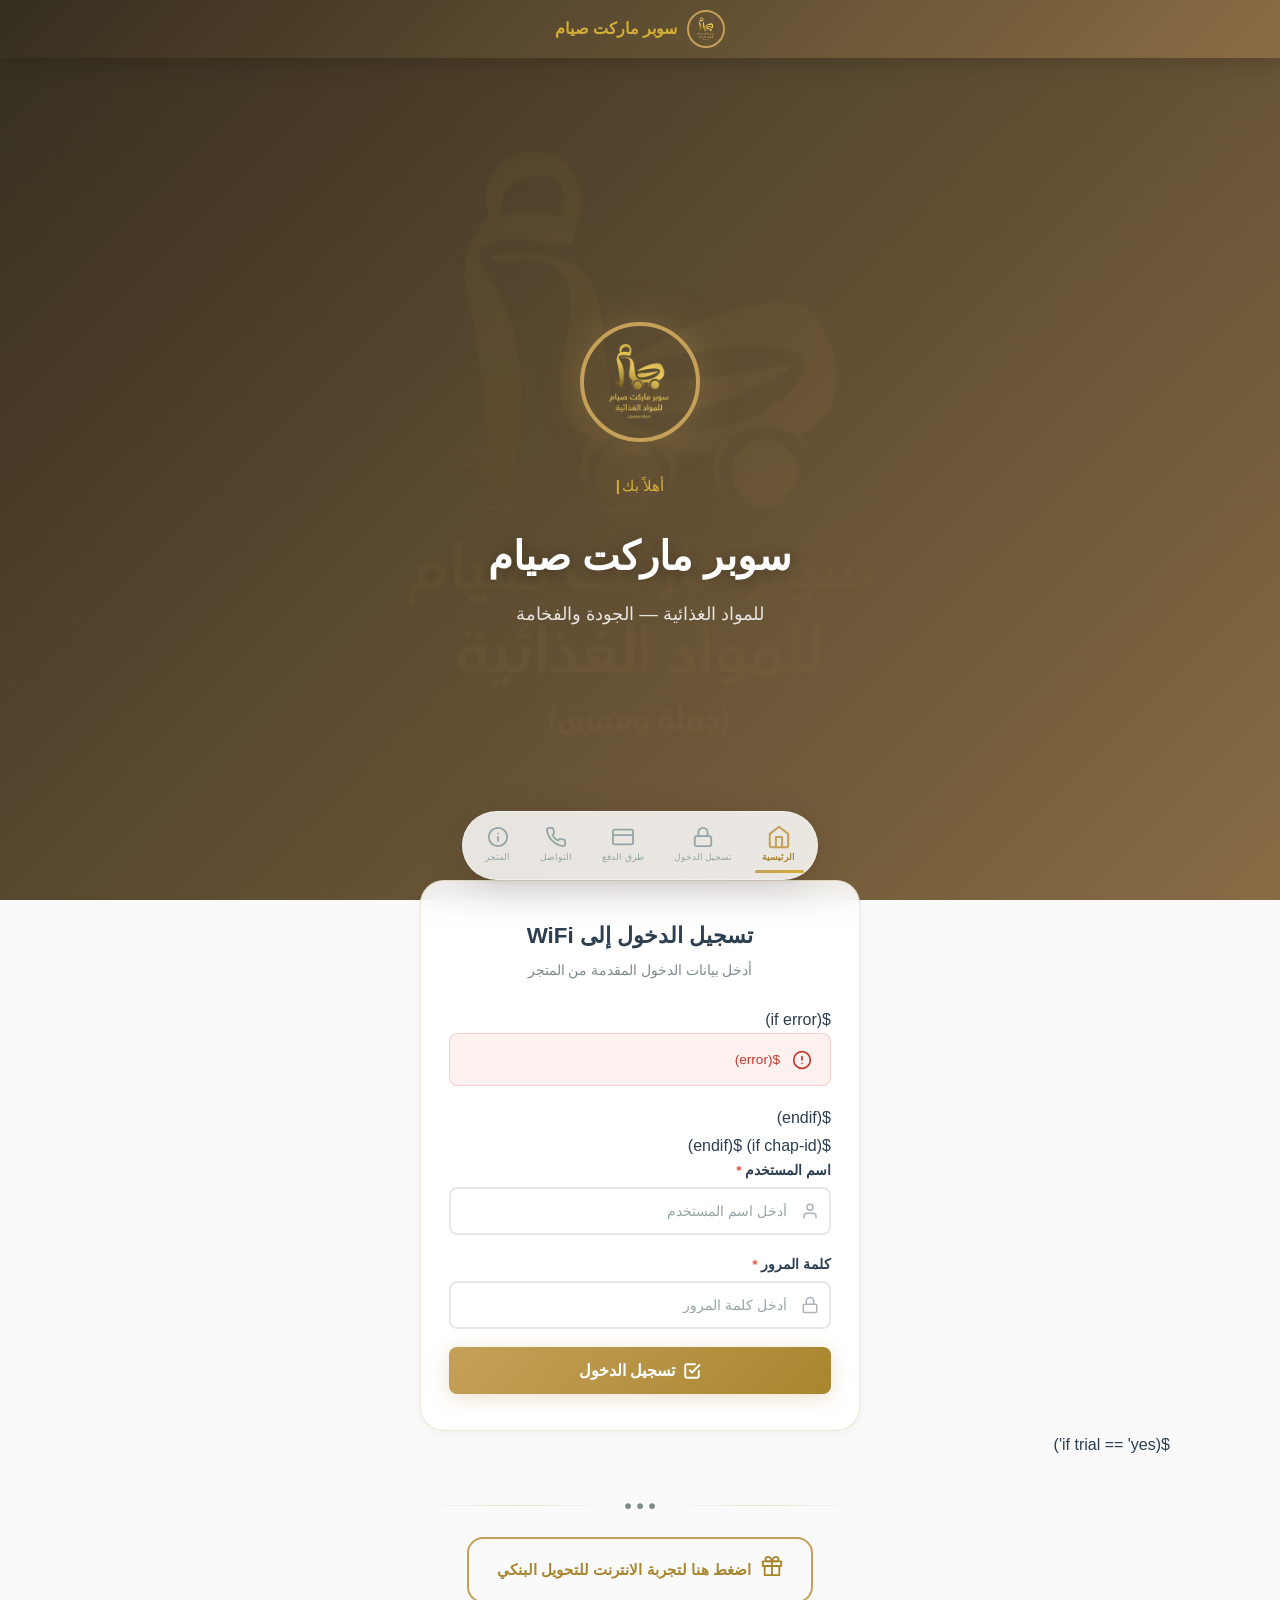
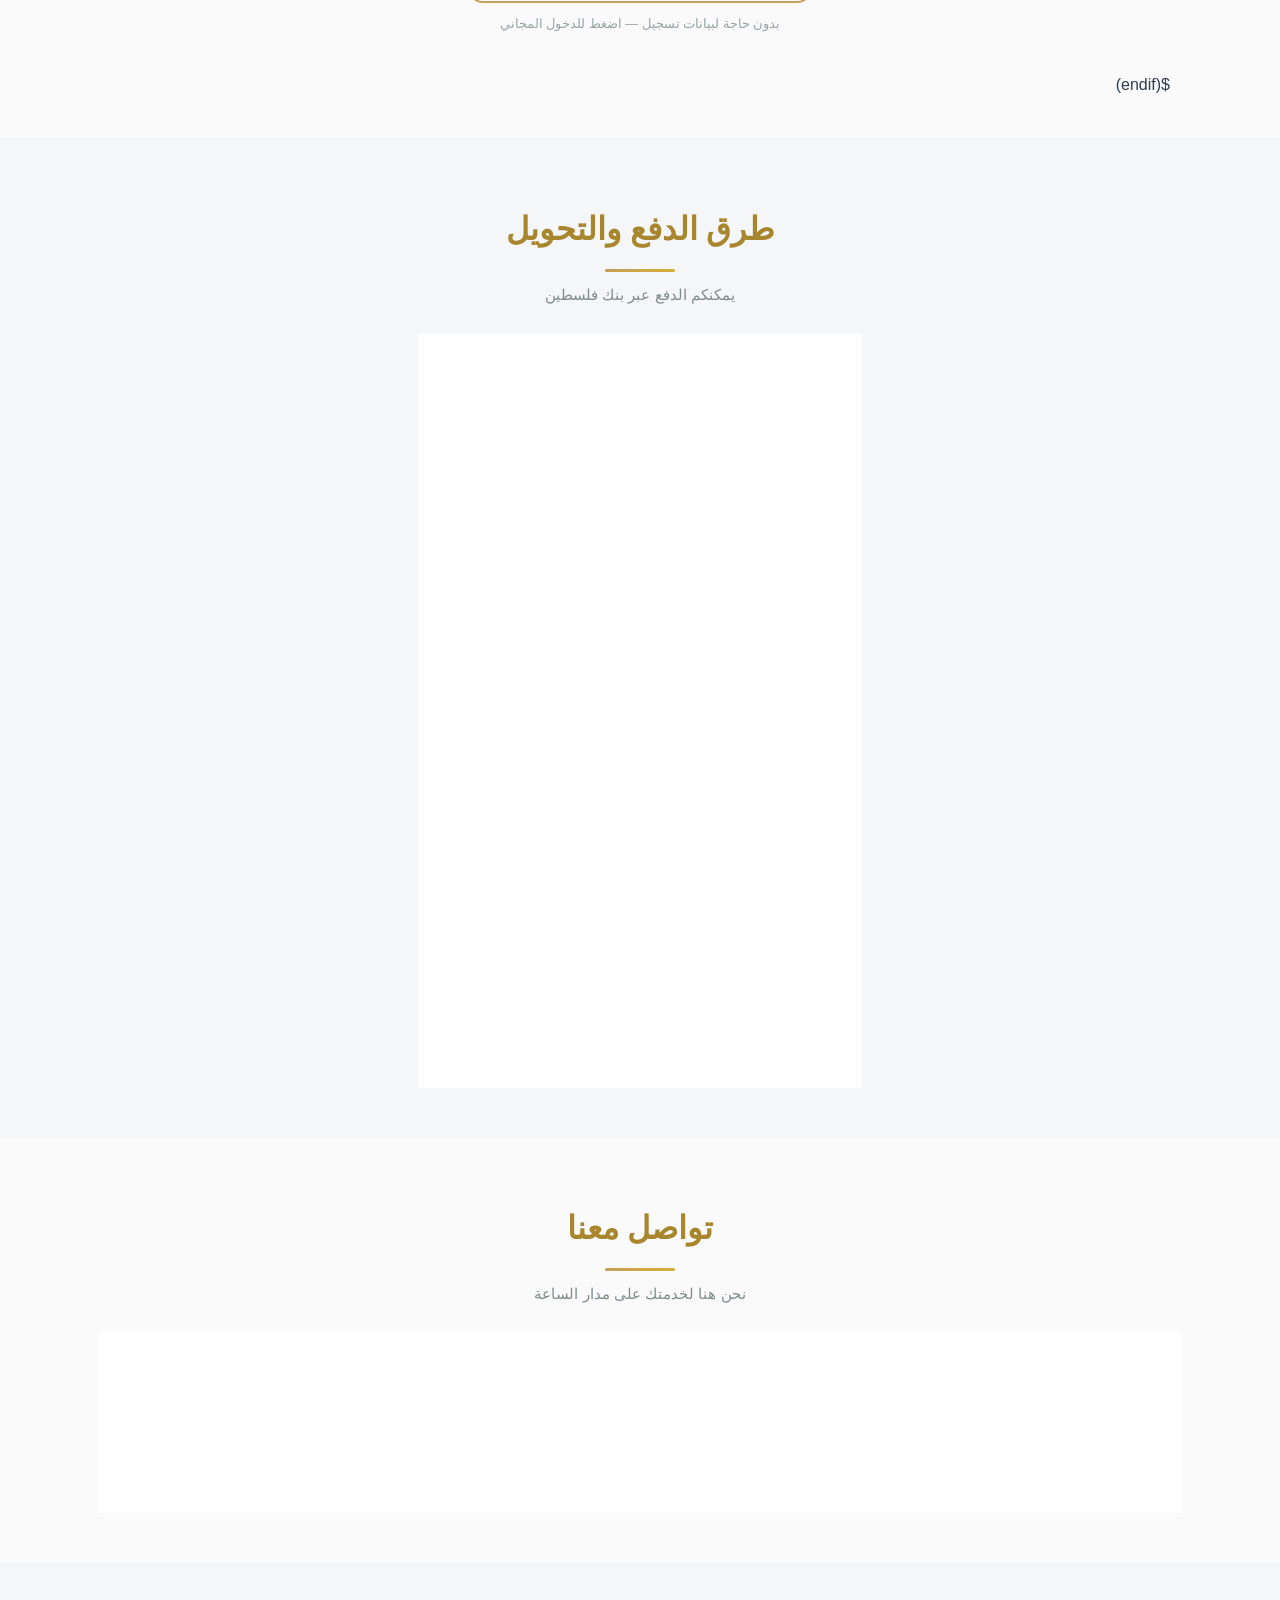
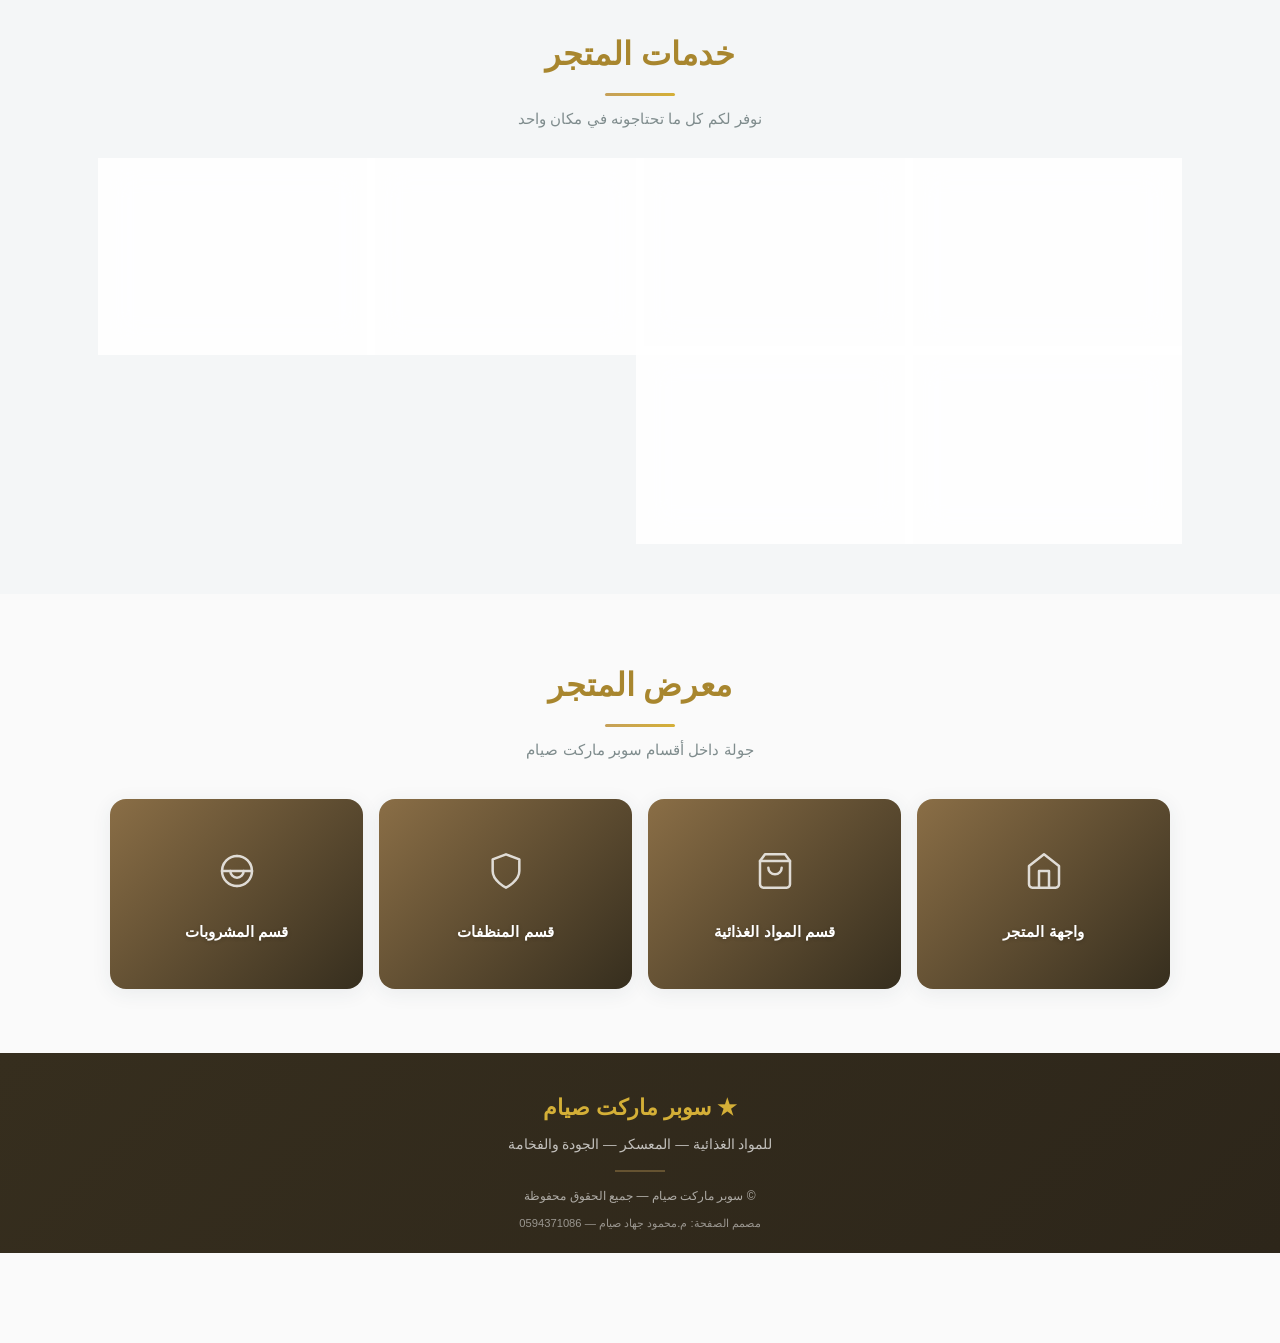
==== commit 671db6c5: "Update and rename login.html to index.html" ====
--- a/index.html
+++ b/index.html
@@ -12,10 +12,10 @@
       name="description"
       content="بوابة الدخول لشبكة WiFi - سوبر ماركت صيام"
     />
-    <meta name="theme-color" content="#1E3F20" />
+    <meta name="theme-color" content="#362E1E" />
     <link rel="stylesheet" href="style.css" />
   </head>
-  <body>
+  <body class="has-bottom-nav">
     <!-- ===== HEADER ===== -->
     <header class="header">
       <div class="container">
@@ -31,7 +31,7 @@
     </header>
 
     <!-- ===== HERO ===== -->
-    <section class="hero">
+    <section class="hero" id="home">
       <div class="hero-bg"></div>
       <div class="hero-content">
         <div class="hero-logo-wrap">
@@ -44,7 +44,7 @@
     </section>
 
     <!-- ===== LOGIN ===== -->
-    <section class="login-section">
+    <section class="login-section" id="login">
       <div class="container">
         <div class="login-card glass-card gold-border">
           <div class="login-card-header">
@@ -203,7 +203,7 @@
     </section>
 
     <!-- ===== PAYMENT ===== -->
-    <section class="section payment">
+    <section class="section payment" id="payment">
       <div class="container">
         <h2 class="section-title">طرق الدفع والتحويل</h2>
         <p class="section-subtitle">يمكنكم الدفع عبر بنك فلسطين</p>
@@ -330,7 +330,7 @@
     </section>
 
     <!-- ===== CONTACT ===== -->
-    <section class="section contact">
+    <section class="section contact" id="contact">
       <div class="container">
         <h2 class="section-title">تواصل معنا</h2>
         <p class="section-subtitle">نحن هنا لخدمتك على مدار الساعة</p>
@@ -430,7 +430,7 @@
     </section>
 
     <!-- ===== SERVICES ===== -->
-    <section class="section services">
+    <section class="section services" id="about">
       <div class="container">
         <h2 class="section-title">خدمات المتجر</h2>
         <p class="section-subtitle">نوفر لكم كل ما تحتاجونه في مكان واحد</p>
@@ -447,9 +447,9 @@
                 stroke-linecap="round"
                 stroke-linejoin="round"
               >
-                <path d="M6 2L3 6v14a2 2 0 002 2h14a2 2 0 002-2V6l-3-4z" />
-                <line x1="3" y1="6" x2="21" y2="6" />
-                <path d="M16 10a4 4 0 01-8 0" />
+                <circle cx="9" cy="21" r="1" />
+                <circle cx="20" cy="21" r="1" />
+                <path d="M1 1h4l2.68 13.39a2 2 0 0 0 2 1.61h9.72a2 2 0 0 0 2-1.61L23 6H6" />
               </svg>
             </span>
             <h3>قسم المواد الغذائية</h3>
@@ -468,7 +468,7 @@
                 stroke-linecap="round"
                 stroke-linejoin="round"
               >
-                <path d="M12 22s8-4 8-10V5l-8-3-8 3v7c0 6 8 10 8 10z" />
+                <polygon points="12 2 15.5 9.5 23 12 15.5 14.5 12 22 8.5 14.5 1 12 8.5 9.5" />
               </svg>
             </span>
             <h3>قسم المنظفات</h3>
@@ -487,8 +487,8 @@
                 stroke-linecap="round"
                 stroke-linejoin="round"
               >
-                <circle cx="12" cy="14" r="7" />
-                <path d="M9 8l3-5 3 5-3 2z" />
+                <circle cx="12" cy="12" r="8" />
+                <path d="M7 7l10 10M17 7l-10 10" />
               </svg>
             </span>
             <h3>قسم المكسرات</h3>
@@ -507,9 +507,8 @@
                 stroke-linecap="round"
                 stroke-linejoin="round"
               >
-                <path
-                  d="M12 2l1 5h-2zM12 22l-1-5h2zM2 12l5-1v2zM22 12l-5-1v2z"
-                />
+                <rect x="5" y="5" width="14" height="14" rx="2" />
+                <path d="M5 11h14M11 5v14" />
               </svg>
             </span>
             <h3>قسم المجمدات</h3>
@@ -528,10 +527,8 @@
                 stroke-linecap="round"
                 stroke-linejoin="round"
               >
-                <path
-                  d="M12 3c-3 3-5 6-4 10 1 3 3 5 4 6 1-1 3-3 4-6 1-4-1-7-4-10z"
-                />
-                <line x1="12" y1="3" x2="12" y2="6" />
+                <rect x="6" y="8" width="12" height="12" rx="2" />
+                <rect x="5" y="6" width="14" height="3" rx="1" />
               </svg>
             </span>
             <h3>قسم البهارات</h3>
@@ -550,10 +547,10 @@
                 stroke-linecap="round"
                 stroke-linejoin="round"
               >
-                <path
-                  d="M12 3c-4 4-6 8-5 12 1 3 5 5 5 5s4-2 5-5c1-4-1-8-5-12z"
-                />
-                <line x1="12" y1="15" x2="12" y2="20" />
+                <polygon points="12,4 6,17 18,17" />
+                <line x1="12" y1="4" x2="12" y2="1" />
+                <line x1="12" y1="4" x2="9" y2="2" />
+                <line x1="12" y1="4" x2="15" y2="2" />
               </svg>
             </span>
             <h3>قسم الخضار</h3>
@@ -673,6 +670,42 @@
       </div>
     </footer>
 
+    <nav class="bottom-nav" id="bottom-nav" aria-label="التنقل الرئيسي">
+      <div class="bottom-nav-inner">
+        <a href="#home" class="nav-item active" data-section="home">
+          <span class="nav-icon">
+            <svg viewBox="0 0 24 24" fill="none" stroke="currentColor" stroke-width="2" stroke-linecap="round" stroke-linejoin="round"><path d="M3 9l9-7 9 7v11a2 2 0 0 1-2 2H5a2 2 0 0 1-2-2z"/><polyline points="9 22 9 12 15 12 15 22"/></svg>
+          </span>
+          <span class="nav-label">الرئيسية</span>
+        </a>
+        <a href="#login" class="nav-item" data-section="login">
+          <span class="nav-icon">
+            <svg viewBox="0 0 24 24" fill="none" stroke="currentColor" stroke-width="2" stroke-linecap="round" stroke-linejoin="round"><rect x="3" y="11" width="18" height="11" rx="2" ry="2"/><path d="M7 11V7a5 5 0 0 1 10 0v4"/></svg>
+          </span>
+          <span class="nav-label">تسجيل الدخول</span>
+        </a>
+        <a href="#payment" class="nav-item" data-section="payment">
+          <span class="nav-icon">
+            <svg viewBox="0 0 24 24" fill="none" stroke="currentColor" stroke-width="2" stroke-linecap="round" stroke-linejoin="round"><rect x="1" y="4" width="22" height="16" rx="2" ry="2"/><line x1="1" y1="10" x2="23" y2="10"/></svg>
+          </span>
+          <span class="nav-label">طرق الدفع</span>
+        </a>
+        <a href="#contact" class="nav-item" data-section="contact">
+          <span class="nav-icon">
+            <svg viewBox="0 0 24 24" fill="none" stroke="currentColor" stroke-width="2" stroke-linecap="round" stroke-linejoin="round"><path d="M22 16.92v3a2 2 0 0 1-2.18 2 19.79 19.79 0 0 1-8.63-3.07 19.5 19.5 0 0 1-6-6 19.79 19.79 0 0 1-3.07-8.67A2 2 0 0 1 4.11 2h3a2 2 0 0 1 2 1.72 12.84 12.84 0 0 0 .7 2.81 2 2 0 0 1-.45 2.11L8.09 9.91a16 16 0 0 0 6 6l1.27-1.27a2 2 0 0 1 2.11-.45 12.84 12.84 0 0 0 2.81.7A2 2 0 0 1 22 16.92z"/></svg>
+          </span>
+          <span class="nav-label">التواصل</span>
+        </a>
+        <a href="#about" class="nav-item" data-section="about">
+          <span class="nav-icon">
+            <svg viewBox="0 0 24 24" fill="none" stroke="currentColor" stroke-width="2" stroke-linecap="round" stroke-linejoin="round"><circle cx="12" cy="12" r="10"/><line x1="12" y1="16" x2="12" y2="12"/><line x1="12" y1="8" x2="12.01" y2="8"/></svg>
+          </span>
+          <span class="nav-label">المتجر</span>
+        </a>
+        <div class="nav-indicator" id="nav-indicator"></div>
+      </div>
+    </nav>
+
     <script src="script.js"></script>
   </body>
 </html>
--- a/style.css
+++ b/style.css
@@ -8,8 +8,8 @@
   --gold: #C5A059;
   --gold-light: #D4AF37;
   --gold-dark: #A8862E;
-  --green-dark: #1E3F20;
-  --green-medium: #2E5A44;
+  --green-dark: #362E1E;
+  --green-medium: #8A6E46;
   --charcoal: #2C3E50;
   --bg-main: #FAFAFA;
   --bg-card: #FFFFFF;
@@ -80,7 +80,7 @@
 /* ===== HEADER ===== */
 .header{
   position:fixed;top:0;left:0;right:0;z-index:1000;
-  background:linear-gradient(135deg,rgba(30,63,32,.97),rgba(46,90,68,.97));
+  background:linear-gradient(135deg,rgba(54,46,30,.97),rgba(138,110,70,.97));
   color:#fff;padding:10px 0;box-shadow:0 2px 24px rgba(0,0,0,.2);
   animation:slideDown .4s ease
 }
@@ -97,11 +97,11 @@
 .hero{
   position:relative;min-height:100vh;display:flex;align-items:center;justify-content:center;
   padding:90px 16px 50px;overflow:hidden;
-  background:linear-gradient(135deg,#1E3F20 0%,#2E5A44 50%,#1E3F20 100%);
+  background:linear-gradient(135deg,#362E1E 0%,#8A6E46 50%,#362E1E 100%);
   background-size:200% 200%;animation:bgShift 12s ease infinite
 }
 .hero-bg{position:absolute;inset:0;background:url('images/background.jpg') center/cover no-repeat;z-index:0;opacity:.25}
-.hero-bg::after{content:'';position:absolute;inset:0;background:linear-gradient(135deg,rgba(30,63,32,.85),rgba(46,90,68,.9));z-index:1}
+.hero-bg::after{content:'';position:absolute;inset:0;background:linear-gradient(135deg,rgba(54,46,30,.85),rgba(138,110,70,.9));z-index:1}
 .hero-content{position:relative;z-index:2;text-align:center;max-width:650px;width:100%}
 .hero-logo-wrap{
   display:flex;justify-content:center;margin-bottom:20px;margin-top:40px;
@@ -277,7 +277,7 @@
 .gallery-placeholder-icon{font-size:40px;margin-bottom:8px;opacity:.8}
 
 /* ===== FOOTER ===== */
-.footer{background:linear-gradient(135deg,var(--green-dark),#0a1f0e);color:#fff;padding:36px 0 20px;text-align:center}
+.footer{background:linear-gradient(135deg,var(--green-dark),#2D261A);color:#fff;padding:36px 0 20px;text-align:center}
 .footer-brand{font-size:1.4rem;font-weight:700;color:var(--gold-light);margin-bottom:6px}
 .footer-text{font-size:.85rem;opacity:.7;margin-bottom:14px}
 .footer-divider{width:50px;height:2px;background:rgba(197,160,89,.35);margin:14px auto}
@@ -310,7 +310,7 @@
 /* ===== HOTSPOT SYSTEM PAGES (status / logout / error / redirect) ===== */
 .hotspot-page{
   min-height:100vh;display:flex;flex-direction:column;
-  background:linear-gradient(135deg,#1E3F20 0%,#2E5A44 50%,#1E3F20 100%);
+  background:linear-gradient(135deg,#362E1E 0%,#8A6E46 50%,#362E1E 100%);
   background-size:200% 200%;animation:bgShift 12s ease infinite
 }
 .hotspot-body{flex:1;display:flex;align-items:center;justify-content:center;padding:90px 16px 50px}
@@ -417,3 +417,62 @@
   .header-logo{width:32px;height:32px}
   .toast{padding:10px 16px;font-size:.8rem}
 }
+
+/* ===== BOTTOM NAV (Floating Island / iOS Pill Style) ===== */
+.has-bottom-nav{padding-bottom:90px}
+.bottom-nav{
+  position:fixed;bottom:20px;left:50%;transform:translateX(-50%);z-index:9999;
+  width:auto;max-width:calc(100vw - 32px);direction:ltr;animation:navSlideUp .5s ease
+}
+@keyframes navSlideUp{from{transform:translateX(-50%) translateY(30px);opacity:0}to{transform:translateX(-50%) translateY(0);opacity:1}}
+.bottom-nav-inner{
+  display:flex;align-items:center;gap:2px;
+  padding:6px 8px;border-radius:50px;
+  background:rgba(255,255,255,.85);backdrop-filter:blur(20px);-webkit-backdrop-filter:blur(20px);
+  border:1px solid rgba(255,255,255,.35);box-shadow:0 8px 40px rgba(0,0,0,.12),0 2px 8px rgba(0,0,0,.06);
+  position:relative;direction:rtl;justify-content:center
+}
+.nav-item{
+  display:flex;flex-direction:column;align-items:center;justify-content:center;gap:2px;
+  padding:8px 14px;cursor:pointer;transition:all .3s ease;position:relative;
+  border-radius:14px;min-width:50px;text-decoration:none;overflow:hidden;
+  -webkit-tap-highlight-color:transparent;user-select:none
+}
+.nav-item .nav-icon{width:22px;height:22px;color:var(--text-light);transition:all .3s ease;position:relative;z-index:1}
+.nav-item .nav-icon svg{width:22px;height:22px;display:block}
+.nav-item .nav-label{
+  font-size:9px;color:var(--text-light);font-weight:500;transition:all .3s ease;
+  white-space:nowrap;position:relative;z-index:1;font-family:var(--font-main)
+}
+.nav-item.active .nav-icon{color:var(--gold);transform:scale(1.12)}
+.nav-item.active .nav-label{color:var(--gold-dark);font-weight:700}
+.nav-item:hover:not(.active) .nav-icon{color:var(--gold-dark);transform:scale(1.05)}
+.nav-item:active{transform:scale(.92)}
+.nav-indicator{
+  position:absolute;bottom:6px;height:3px;border-radius:2px;
+  background:linear-gradient(90deg,var(--gold),var(--gold-light));
+  transition:all .35s cubic-bezier(.25,.46,.45,.94);opacity:0;pointer-events:none
+}
+.nav-indicator.visible{opacity:1}
+.nav-ripple{
+  position:absolute;border-radius:50%;background:rgba(197,160,89,.2);
+  pointer-events:none;animation:navRipple .6s ease-out
+}
+@keyframes navRipple{from{transform:scale(0);opacity:1}to{transform:scale(2.5);opacity:0}}
+
+@media(max-width:640px){
+  .bottom-nav{bottom:14px;max-width:calc(100vw - 20px)}
+  .bottom-nav-inner{padding:5px 6px;gap:1px}
+  .nav-item{padding:6px 10px;min-width:44px}
+  .nav-item .nav-icon{width:20px;height:20px}
+  .nav-item .nav-icon svg{width:20px;height:20px}
+  .nav-item .nav-label{font-size:8px}
+}
+@media(max-width:420px){
+  .bottom-nav{bottom:10px;max-width:calc(100vw - 12px)}
+  .bottom-nav-inner{padding:4px 4px}
+  .nav-item{padding:5px 7px;min-width:36px;border-radius:10px}
+  .nav-item .nav-icon{width:18px;height:18px}
+  .nav-item .nav-icon svg{width:18px;height:18px}
+  .nav-item .nav-label{font-size:7px}
+}
